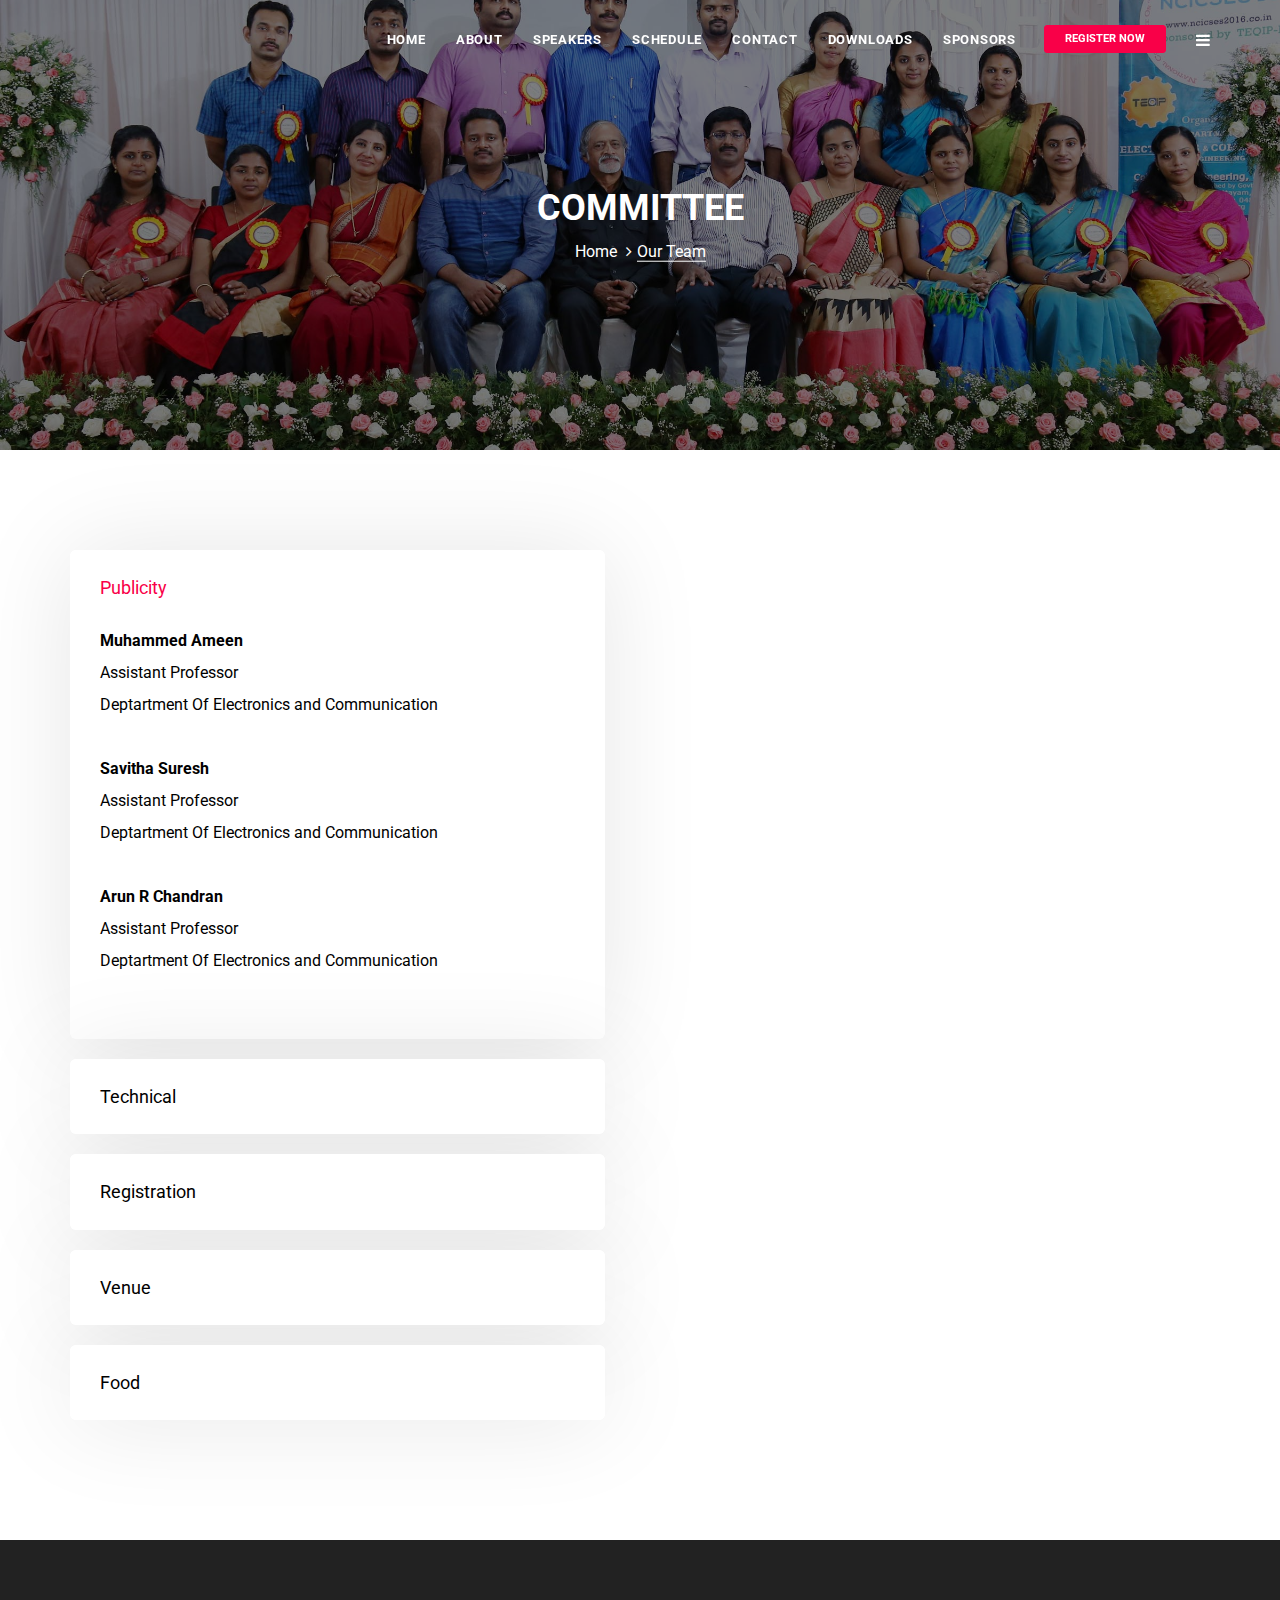
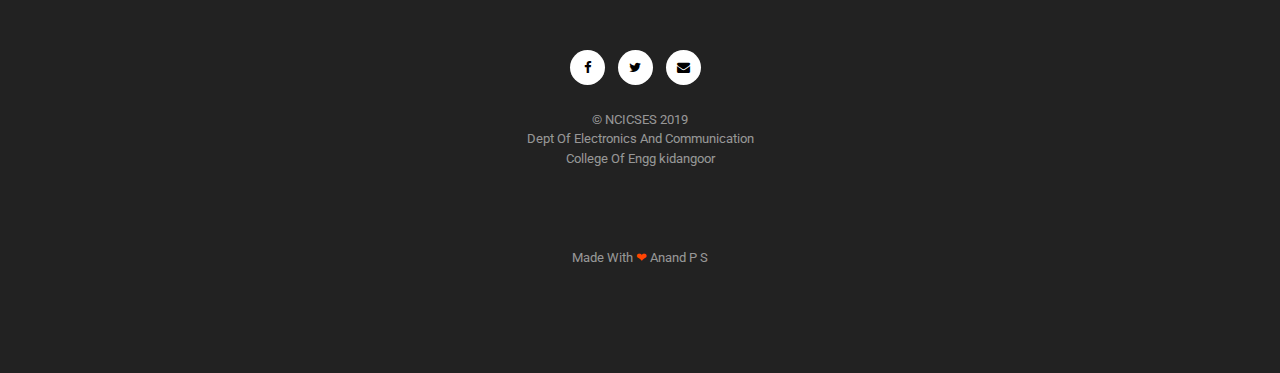
==== committe.html @ 63834ddd "broken image removed" ====
<!DOCTYPE html>
<html class="html">


<head>
    <meta charset="utf-8">
    <meta http-equiv="X-UA-Compatible" content="IE=edge">
    <meta name="viewport" content="width=device-width, initial-scale=1">
    <link rel="shortcut icon" type="image/png" href="assets/imgs/favicon.png" />

    <title>NCICSES'19 | The National Conference On Recent Innovations In Communication, Signal Processing And Embedded
        Systems</title>

    <link href="https://fonts.googleapis.com/css?family=Roboto:100,100i,300,300i,400,400i,500,500i,700,700i,900,900i"
        rel="stylesheet">
    <!-- inject:css -->
    <link rel="stylesheet" href="assets/vendor/bootstrap/css/bootstrap.min.css">
    <link rel="stylesheet" href="assets/vendor/bootsnav/css/bootsnav.css">
    <link rel="stylesheet" href="assets/vendor/font-awesome/css/font-awesome.min.css">
    <link rel="stylesheet" href="assets/vendor/custom-icon/css/style.css">
    <link rel="stylesheet" href="assets/vendor/owl.carousel2/owl.carousel.min.css">
    <link rel="stylesheet" href="assets/vendor/magnific-popup/magnific-popup.css">
    <link rel="stylesheet" href="assets/vendor/animate.css/animate.min.css">
    <link rel="stylesheet" href="assets/vendor/swiper/css/swiper.min.css">
    <link rel="stylesheet" href="assets/css/main.min.css">
    <!-- endinject -->


</head>

<body>

    <!--header start-->
    <header id="header" class="Sticky">
        <!-- Start Navigation -->
        <nav class="navbar navbar-default navbar-fixed white no-background bootsnav">

            <div class="container">
                <!-- Start Atribute Navigation -->
                <div class="attr-nav">
                    <ul>

                        <li class="buy-btn hidden-xs hidden-sm"><a href="https://www.yepdesk.com/ncicses-19"><span
                                    class="btn btn-sm btn-primary n-MarginTop5 text-uppercase">Register Now</span></a>
                        </li>
                        <li class="side-menu"><a href="#"><i class="fa fa-bars"></i></a></li>
                    </ul>
                </div>
                <!-- End Atribute Navigation -->

                <!-- Start Header Navigation -->
                <div class="navbar-header">


                </div>
                <!-- End Header Navigation -->

                <!-- Collect the nav links, forms, and other content for toggling -->
                <div class="collapse navbar-collapse" id="navbar-menu">
                    <ul class="nav navbar-nav navbar-right" data-in="" data-out="">
                        <li class="dropdown">
                            <a href="index.html">Home</a>

                        </li>
                        <li class="dropdown">
                            <a href="index.html#about">About</a>

                        </li>
                        <li class="dropdown">
                            <a href="index.html#speakers">Speakers</a>

                        </li>
                        <li class="dropdown">
                            <a href="index.html#schedule">Schedule</a>

                        </li>
                        <li class="dropdown">
                            <a href="index.html#contact">Contact</a>

                        </li>
                        <li class="dropdown">
                            <a href="downloads.html">Downloads</a>

                        </li>
                        <li class="dropdown">
                            <a href="sponsors.html">Sponsors</a>

                        </li>

                    </ul>
                </div>
            </div>

            <!-- Start Side Menu -->
            <div class="side">
                <a href="#" class="close-side"><i class="fa fa-times"></i></a>
                <div class="widget u-MarginTop50">
                    <!--<h4 class="title">Shortlinks</h4>-->
                    <ul class="link">
                        <li><a href="index.html">Home</a></li>
                        <li><a href="index.html#about">About</a></li>
                        <li><a href="index.html#noti">Notification</a></li>
                        <li><a href="index.html#schedule">Schedules</a></li>
                        <li><a href="index.html#speakers">Speakers</a></li>
                        <li><a href="index.html#contact">Venue</a></li>
                        <li><a href="index.html#contact">Contact</a></li>
                        <li><a href="downloads.html">Downloads</a></li>
                        <li><a href="sponsors.html">Sponsors</a></li>
                    </ul>
                </div>

                <div class="widget">
                    <!--<h5 class="title">Social Links</h5>-->
                    <div class="social-links sl-default border-link round-link colored-link">
                        <a href="http://www.facebook.com/ncicses" class="facebook">
                            <i class="fa fa-facebook/ncicses"></i>
                        </a>
                        <a href="http://www.twitter.com" class="twitter">
                            <i class="fa fa-twitter"></i>
                        </a>
                        <a href="mailto:ncicses@gmail.com?subject=Query%20regarding%20the%20Conference" class="g-plus">

                            <i class="fa fa-envelope"></i>
                        </a>

                        </a>
                    </div>
                </div>
            </div>
            <!-- End Side Menu -->
        </nav>
        <!-- End Navigation -->
        <div class="clearfix"></div>
    </header>
    <!--header end-->
    <!--page title start-->
    <section class="ImageBackground ImageBackground--overlay v-align-parent u-height450 " data-overlay="5">
        <div class="ImageBackground__holder">
            <img src="assets/imgs/portfolio/06.jpg" alt="" />
        </div>
        <div class="v-align-child">
            <div class="container ">
                <div class="row ">
                    <div class="col-md-12 text-white text-center">
                        <h1 class="text-uppercase u-Margin0 u-Weight700">Committee</h1>
                        <ol class="breadcrumb text-white u-MarginTop10 u-MarginBottom0">
                            <li><a href="index.html">Home</a></li>
                            <li class="active"><span>Our Team</span></li>
                        </ol>
                    </div>
                </div>
            </div>
        </div>
    </section>
    <!--page title end-->


    <!--about start-->
    <section class="u-PaddingTop100 u-PaddingBottom100 u-xs-PaddingTop30 u-xs-PaddingBottom30">
        <div class="container">
            <div class="row">
                <div class="col-md-6 col-md-offset-0 col-sm-8 col-sm-offset-2">
                    <div class="panel-group u-PaddingRight20 u-sm-PaddingRight0" id="accordion7">
                        <div class="panel panel-shadow">
                            <div class="panel-heading" id="heading7-1">
                                <div class="panel-title">
                                    <a role="button" data-toggle="collapse" data-parent="#accordion7"
                                        href="#collapse7-1" aria-expanded="true" aria-controls="collapse7-1">
                                        Publicity
                                    </a>
                                </div>
                            </div>
                            <div id="collapse7-1" class="panel-collapse collapse in" role="tabpanel"
                                aria-labelledby="heading7-1">
                                <div class="panel-body">
                                    <b>Muhammed Ameen</b> <br>
                                    Assistant Professor<br>
                                    Deptartment Of Electronics and Communication<br><br>
                                    <b>Savitha Suresh </b><br>
                                    Assistant Professor<br>
                                    Deptartment Of Electronics and Communication<br><br>
                                    <b>Arun R Chandran</b> <br>
                                    Assistant Professor<br>
                                    Deptartment Of Electronics and Communication<br><br>
                                </div>
                            </div>
                        </div>
                        <div class="panel panel-shadow">
                            <div class="panel-heading" id="heading7-2">
                                <div class="panel-title">
                                    <a class="collapsed" role="button" data-toggle="collapse" data-parent="#accordion7"
                                        href="#collapse7-2" aria-expanded="false" aria-controls="collapse7-2">
                                        Technical
                                    </a>
                                </div>
                            </div>
                            <div id="collapse7-2" class="panel-collapse collapse" role="tabpanel"
                                aria-labelledby="heading7-2">
                                <div class="panel-body">
                                    <b>Shilpa</b> <br>
                                    Assistant Professor<br>
                                    Deptartment Of Electronics and Communication<br><br>
                                    <b>Reshma </b><br>
                                    Assistant Professor<br>
                                    Deptartment Of Electronics and Communication<br><br>

                                </div>
                            </div>
                        </div>
                        <div class="panel panel-shadow">
                            <div class="panel-heading" id="heading7">
                                <div class="panel-title">
                                    <a class="collapsed" role="button" data-toggle="collapse" data-parent="#accordion7"
                                        href="#collapse7-3" aria-expanded="false" aria-controls="collapse7-3">
                                        Registration
                                    </a>
                                </div>
                            </div>
                            <div id="collapse7-3" class="panel-collapse collapse" role="tabpanel">
                                <div class="panel-body">
                                    <b>Dhanya Narayanan</b> <br>
                                    Assistant Professor<br>
                                    Deptartment Of Electronics and Communication<br><br>
                                    <b>Neena</b><br>
                                    Assistant Professor<br>
                                    Deptartment Of Electronics and Communication<br><br>

                                </div>
                            </div>
                        </div>
                        <div class="panel panel-shadow">
                            <div class="panel-heading" id="heading7-4">
                                <div class="panel-title">
                                    <a class="collapsed" role="button" data-toggle="collapse" data-parent="#accordion7"
                                        href="#collapse7-4" aria-expanded="false" aria-controls="collapse7-4">
                                        Venue
                                    </a>
                                </div>
                            </div>
                            <div id="collapse7-4" class="panel-collapse collapse" role="tabpanel">
                                <div class="panel-body">
                                    <b>Rinson</b> <br>
                                    Assistant Professor<br>
                                    Deptartment Of Electronics and Communication<br><br>
                                    <b>Suthees</b><br>
                                    Assistant Professor<br>
                                    Deptartment Of Electronics and Communication<br><br>
                                    <b>Ramisha</b><br>
                                    Assistant Professor<br>
                                    Deptartment Of Electronics and Communication<br><br>

                                </div>
                            </div>
                        </div>
                        <div class="panel panel-shadow">
                            <div class="panel-heading" id="heading7-5">
                                <div class="panel-title">
                                    <a class="collapsed" role="button" data-toggle="collapse" data-parent="#accordion7"
                                        href="#collapse7-5" aria-expanded="false" aria-controls="collapse7-5">
                                        Food
                                    </a>
                                </div>
                            </div>
                            <div id="collapse7-5" class="panel-collapse collapse" role="tabpanel">
                                <div class="panel-body">
                                    <b>Chinju M</b> <br>
                                    Assistant Professor<br>
                                    Deptartment Of Electronics and Communication<br><br>
                                    <b>Febin P A</b><br>
                                    Assistant Professor<br>
                                    Deptartment Of Electronics and Communication<br><br>

                                </div>
                            </div>
                        </div>
                    </div>
                </div>

            </div>
        </div>
    </section>
    <!--about end-->
    <footer class="bg-darker u-PaddingTop100 u-sm-PaddingTop30 u-PaddingBottom100 u-sm-PaddingBottom30 ">
        <div class="container text-center text-sm">

            <div class="social-links sl-default light-link solid-link circle-link colored-hover">
                <a href="http://www.facebook.com/ncicses" class="facebook">
                    <i class="fa fa-facebook"></i>
                </a>
                <a href="http://www.twitter.com/ncicses" class="twitter">
                    <i class="fa fa-twitter"></i>
                </a>
                <a href="mailto:ncicses@gmail.com?subject=Query%20regarding%20the%20Conference" class="g-plus">
                    <i class="fa fa-envelope"></i>
                </a>


            </div>
            <p class="u-MarginBottom5 u-MarginTop20"> © NCICSES 2019 <br> Dept Of Electronics And Communication <br>
                College
                Of Engg kidangoor</p>
            <br>
            <br>
            <br>
            <p class="u-MarginBottom5 u-MarginTop20">Made With <span style="color:orangered">❤</span><a
                    href="http://facebook.com/97anand"> Anand P S</a> </p>
        </div>
    </footer>
    <!--footer end-->


    <!-- inject:js -->
    <script src="assets/vendor/jquery/jquery-1.12.0.min.js"></script>
    <script src="assets/vendor/bootstrap/js/bootstrap.min.js"></script>
    <script src="assets/vendor/bootsnav/js/bootsnav.js"></script>
    <script src="assets/vendor/waypoints/jquery.waypoints.min.js"></script>
    <script src="assets/vendor/waypoints/sticky.min.js"></script>
    <script src="assets/vendor/headroom/headroom.min.js"></script>
    <script src="assets/vendor/jquery.countTo/jquery.countTo.min.js"></script>
    <script src="assets/vendor/owl.carousel2/owl.carousel.min.js"></script>
    <script src="assets/vendor/jquery.appear/jquery.appear.js"></script>
    <script src="assets/vendor/isotope/isotope.pkgd.min.js"></script>
    <script src="assets/vendor/imagesloaded/imagesloaded.js"></script>
    <script src="assets/vendor/magnific-popup/jquery.magnific-popup.min.js"></script>
    <script src="assets/vendor/jquery.countdown.min.js"></script>
    <script src="assets/vendor/swiper/js/swiper.min.js"></script>
    <script src="assets/js/main.js"></script>
    <!-- endinject -->

    <!--google map-->


</body>

<!-- Mirrored from tevent.lab.themebucket.net/ by HTTrack Website Copier/3.x [XR&CO'2014], Fri, 22 Feb 2019 03:12:56 GMT -->

</html>
---- assets/vendor/bootsnav/css/bootsnav.css ----
/* MEGAMENU STYLE
=================================*/
nav.bootsnav .dropdown.megamenu-fw {
    position: static;
}

nav.bootsnav .container {
    position: relative;
}

nav.bootsnav .megamenu-fw .dropdown-menu {
    left: auto;
}

nav.bootsnav .megamenu-content {
    padding: 15px;
    width: 100% !important;
}

nav.bootsnav .megamenu-content .title{
    margin-top: 0;
}

nav.bootsnav .dropdown.megamenu-fw .dropdown-menu {
    left: 0;
    right: 0;
}

/* Navbar
=================================*/
nav.navbar.bootsnav{
    margin-bottom: 0;
    -moz-border-radius: 0px;
    -webkit-border-radius: 0px;
    -o-border-radius: 0px;
    border-radius: 0px;
    background-color: #fff;
    border: none;
    border-bottom: solid 1px #e0e0e0;
    z-index: 100;
}

nav.navbar.bootsnav ul.nav > li > a{
    color: #6f6f6f;
    background-color: transparent !important;
}

nav.navbar.bootsnav ul.nav li.megamenu-fw > a:hover,
nav.navbar.bootsnav ul.nav li.megamenu-fw > a:focus,
nav.navbar.bootsnav ul.nav li.active > a:hover,
nav.navbar.bootsnav ul.nav li.active > a:focus,
nav.navbar.bootsnav ul.nav li.active > a{
    background-color: transparent;
}

nav.navbar.bootsnav .navbar-toggle{
    background-color: transparent !important;
    border: none;
    padding: 0;
    font-size: 18px;
    position: relative;
    top: 5px;
}

nav.navbar.bootsnav ul.nav .dropdown-menu .dropdown-menu{
    top: 0;
    left: 100%;
}

nav.navbar.bootsnav ul.nav ul.dropdown-menu > li > a{
    white-space:normal;
}


ul.menu-col{
    padding: 0;
    margin: 0;
    list-style: none;
}

ul.menu-col li a{
    color: #6f6f6f;
}

ul.menu-col li a:hover,
ul.menu-col li a:focus{
    text-decoration: none;
}

/* Navbar Full
=================================*/

#navbar-menu {
    -webkit-animation-duration: .3s;
    animation-duration: .3s;
}

nav.bootsnav.navbar-full{
    padding-bottom: 10px;
    padding-top: 10px;
}

nav.bootsnav.navbar-full .navbar-header{
    display: block;
    width: 100%;
}

nav.bootsnav.navbar-full .navbar-toggle{
    display: inline-block;
    margin-right: 0;
    position: relative;
    top: 0;
    font-size: 24px;
    -webkit-transition: all 1s ease-in-out;
	-moz-transition: all 1s ease-in-out;
	-o-transition: all 1s ease-in-out;
	-ms-transition: all 1s ease-in-out;
	transition: all 1s ease-in-out;
}

nav.bootsnav.navbar-full .navbar-collapse{
    position: fixed;
    width: 100%;
    height: 100% !important;
    top: 0;
    left: 0;
    padding: 0;
    display: none !important;
    z-index: 9;
}

nav.bootsnav.navbar-full .navbar-collapse.in{
    display: block !important;
}

nav.bootsnav.navbar-full .navbar-collapse .nav-full{
    overflow: auto;
}

nav.bootsnav.navbar-full .navbar-collapse .wrap-full-menu{
    display: table-cell;
    vertical-align: middle;
    background-color: #fff;
    overflow: auto;
}

nav.bootsnav.navbar-full .navbar-collapse .nav-full::-webkit-scrollbar {
    width: 0;
}

nav.bootsnav.navbar-full .navbar-collapse .nav-full::-moz-scrollbar {
    width: 0;
}

nav.bootsnav.navbar-full .navbar-collapse .nav-full::-ms-scrollbar {
    width: 0;
}

nav.bootsnav.navbar-full .navbar-collapse .nav-full::-o-scrollbar {
    width: 0;
}


nav.bootsnav.navbar-full .navbar-collapse ul.nav{
    display: block;
    width: 100%;
    overflow: auto;
}

nav.bootsnav.navbar-full .navbar-collapse ul.nav a:hover,
nav.bootsnav.navbar-full .navbar-collapse ul.nav a:focus,
nav.bootsnav.navbar-full .navbar-collapse ul.nav a{
    background-color: transparent;
}

nav.bootsnav.navbar-full .navbar-collapse ul.nav > li{
    float: none;
    display: block;
    text-align: center;
}

nav.bootsnav.navbar-full .navbar-collapse ul.nav > li > a{
    display: table;
    margin: auto;
    text-transform: uppercase;
    font-weight: bold;
    letter-spacing: normal;
    font-size: 14px;
    padding: 15px 15px;
}

nav.bootsnav.navbar-full .navbar-collapse ul.nav > li > a:hover{
    letter-spacing: 7px;
}

nav.bootsnav.navbar-full .navbar-collapse ul.nav > li.close-full-menu > a:hover{
    letter-spacing: normal;
}

li.close-full-menu > a{
    padding-top: 0px !important;
    padding-bottom: 0px !important;
}

li.close-full-menu > a i{
    font-size: 32px;
}

li.close-full-menu{
    padding-top: 30px !important;
    padding-bottom: 30px !important;
}



/* Atribute Navigation
=================================*/
.attr-nav{
    float: right;
    display: inline-block;
    margin-left: 13px;
    margin-right: -15px;
}

.attr-nav > ul{
    padding: 0;
    margin: 0 0 -7px 0;
    list-style: none;
    display: inline-block;
}

.attr-nav > ul > li{
    float: left;
    display: block;
}

.attr-nav > ul > li > a{
    color: #6f6f6f;
    display: block;
    padding: 28px 15px;
    position: relative;
}

.attr-nav > ul > li > a span.badge{
    position: absolute;
    top: 50%;
    margin-top: -15px;
    right: 5px;
    font-size: 10px;
    padding: 0;
    width: 15px;
    height: 15px;
    padding-top: 2px;
}

.attr-nav > ul > li.dropdown ul.dropdown-menu{
    -moz-border-radius: 0px;
    -webkit-border-radius: 0px;
    -o-border-radius: 0px;
    border-radius: 0px;
    -moz-box-shadow: 0px 0px 0px;
    -webkit-box-shadow: 0px 0px 0px;
    -o-box-shadow: 0px 0px 0px;
    box-shadow: 0px 0px 0px;
    border: solid 1px #e0e0e0;
}

ul.cart-list{
    padding: 0 !important;
    width: 250px !important;
}

ul.cart-list > li{
    position: relative;
    border-bottom: solid 1px #efefef;
    padding: 15px 15px 23px 15px !important;
}

ul.cart-list > li > a.photo{
    padding: 0 !important;
    margin-right: 15px;
    float: left;
    display: block;
    width: 50px;
    height: 50px;
    left: 15px;
    top: 15px;
}

ul.cart-list > li img{
    width: 50px;
    height: 50px;
    border: solid 1px #efefef;
}

ul.cart-list > li > h6{
    margin: 0;
}

ul.cart-list > li > h6 > a.photo{
    padding: 0 !important;
    display: block;
}

ul.cart-list > li > p{
    margin-bottom: 0;
}

ul.cart-list > li.total{
    background-color: #f5f5f5;
    padding-bottom: 15px !important;
}

ul.cart-list > li.total > .btn{
    display: inline-block;
    border: none !important;
    height: auto !important;
}

ul.cart-list > li .price{
    font-weight: bold;
}

ul.cart-list > li.total > span{
    padding-top: 8px;
}

/* Top Search
=================================*/
.top-search{
    background-color: #222;
    padding: 10px 0;
    display: none;
}

.top-search input.form-control{
    background-color: transparent;
    border: none;
    -moz-box-shadow: 0px 0px 0px;
    -webkit-box-shadow: 0px 0px 0px;
    -o-box-shadow: 0px 0px 0px;
    box-shadow: 0px 0px 0px;
    color: #fff;
    height: 40px;
    padding: 0 15px;
}

.top-search .input-group-addon{
    background-color: transparent;
    border: none;
    color: #fff;
    padding-left: 0;
    padding-right: 0;
}

.top-search .input-group-addon.close-search{
    cursor: pointer;
}

/* Side Menu
=================================*/
body{
    -webkit-transition: all 0.3s ease-in-out;
	-moz-transition: all 0.3s ease-in-out;
	-o-transition: all 0.3s ease-in-out;
	-ms-transition: all 0.3s ease-in-out;
	transition: all 0.3s ease-in-out;
}

body.on-side{
    margin-left: -280px;
}

.side{
    position: fixed;
    overflow-y: auto;
    top: 0;
    right: -280px;
    width: 280px;
    padding: 25px 30px;
    height: 100%;
    display: block;
    background-color: #222;
    -webkit-transition: all 0.3s ease-in-out;
	-moz-transition: all 0.3s ease-in-out;
	-o-transition: all 0.3s ease-in-out;
	-ms-transition: all 0.3s ease-in-out;
	transition: all 0.3s ease-in-out;
    z-index: 9;
}

.side.on{
    right: 0;
}

.side .close-side{
    float: right;
    color: #fff;
    position: relative;
    z-index: 2;
    font-size: 16px;
}

.side .widget{
    position: relative;
    z-index: 1;
    margin-bottom: 25px;
}

.side .widget .title{
    color: #fff;
    margin-bottom: 15px;
    font-weight: bold;
}

.side .widget ul.link{
    padding: 0;
    margin: 0;
    list-style: none;
}

.side .widget p {
    color: #9f9f9f;
}

.side .widget ul.link li a{
    color: #9f9f9f;
    letter-spacing: 1px;
    padding: 5px 0;
    display: block;
    font-weight: bold;
    font-size: 24px;
}

.side .widget ul.link li a:focus,
.side .widget ul.link li a:hover{
    color: #fff;
    text-decoration: none;
}

/* Share
=================================*/
nav.navbar.bootsnav .share{
    padding: 0 30px;
    margin-bottom: 30px;
}

nav.navbar.bootsnav .share ul{
    display: inline-block;
    padding: 0;
    margin: 0 0 -7px 0;
    list-style: none;
}

nav.navbar.bootsnav .share ul > li{
    float: left;
    display: block;
    margin-right: 5px;
}

nav.navbar.bootsnav .share ul > li > a{
    display: table-cell;
    vertical-align: middle;
    text-align: center;
    width: 35px;
    height: 35px;
    -moz-border-radius: 50%;
    -webkit-border-radius: 50%;
    -o-border-radius: 50%;
    border-radius: 50%;
    background-color: #cfcfcf;
    color: #fff;
}

/* Transparent
=================================*/
nav.navbar.bootsnav.navbar-fixed{
    position: fixed;
    display: block;
    width: 100%;
}

nav.navbar.bootsnav.no-background{
    /*-webkit-transition: all 1s ease-in-out;*/
	/*-moz-transition: all 1s ease-in-out;*/
	/*-o-transition: all 1s ease-in-out;*/
	/*-ms-transition: all 1s ease-in-out;*/
	/*transition: all 1s ease-in-out;*/
}

/* Navbar Sticky
=================================*/
.wrap-sticky{
    position: relative;
    -webkit-transition: all 0.3s ease-in-out;
	-moz-transition: all 0.3s ease-in-out;
	-o-transition: all 0.3s ease-in-out;
	-ms-transition: all 0.3s ease-in-out;
	transition: all 0.3s ease-in-out;
}

.wrap-sticky nav.navbar.bootsnav{
    position: absolute;
    width: 100%;
    left: 0;
    top: 0;
}

.wrap-sticky nav.navbar.bootsnav.sticked{
    position: fixed;
    -webkit-transition: all 0.2s ease-in-out;
	-moz-transition: all 0.2s ease-in-out;
	-o-transition: all 0.2s ease-in-out;
	-ms-transition: all 0.2s ease-in-out;
	transition: all 0.2s ease-in-out;
}

body.on-side .wrap-sticky nav.navbar.bootsnav.sticked{
    left: -280px;
}

/* Navbar Responsive
=================================*/
@media (min-width: 1024px) and (max-width:1400px) {
    body.wrap-nav-sidebar .wrapper .container{
        width: 100%;
        padding-left: 30px;
        padding-right: 30px;
    }
}

@media (min-width: 1024px) {
    /* General Navbar
    =================================*/
    nav.navbar.bootsnav ul.nav .dropdown-menu .dropdown-menu{
        margin-top: -2px;
    }



    nav.navbar.bootsnav ul.nav.navbar-right .dropdown-left .dropdown-menu .dropdown-menu{
        left: -200px;
    }


    nav.navbar.bootsnav ul.nav.navbar-right .dropdown-menu{
        right: auto;
    }

    nav.navbar.bootsnav ul.nav.navbar-right .dropdown-left .dropdown-menu {
        right: 0;
        left: auto;
    }


    nav.navbar.bootsnav ul.nav > li > a{
        padding: 30px 15px;
        /*new added*/
        font-size: 13px;
        text-transform: uppercase;
        letter-spacing: 0.06em;
        font-weight: bold;
    }

    nav.navbar.bootsnav ul.nav > li.dropdown > a.dropdown-toggle:after{
        font-family: 'FontAwesome';
        content: "\f107";
        margin-left: 5px;
        margin-top: 2px;
    }

    nav.navbar.bootsnav li.dropdown ul.dropdown-menu{
        -moz-box-shadow: 0px 0px 0px;
        -webkit-box-shadow: 0px 0px 0px;
        -o-box-shadow: 0px 0px 0px;
        box-shadow: 0px 0px 0px;
        -moz-border-radius: 0px;
        -webkit-border-radius: 0px;
        -o-border-radius: 0px;
        border-radius: 0px;
        padding: 0;
        width: 200px;
        background: #fff;
        border: solid 1px #e0e0e0;
        /*border-top: solid 5px;*/
    }

    nav.navbar.bootsnav li.dropdown ul.dropdown-menu > li a:hover,
    nav.navbar.bootsnav li.dropdown ul.dropdown-menu > li a:hover{
        background-color: transparent;
    }

    nav.navbar.bootsnav li.dropdown ul.dropdown-menu > li > a{
        padding: 10px 15px;
        border-bottom: solid 1px #eee;
        color: #6f6f6f;
        font-weight: bold;
        font-size: 14px;
    }

    nav.navbar.bootsnav li.dropdown ul.dropdown-menu > li:last-child > a{
        border-bottom: none;
    }

    nav.navbar.bootsnav ul.navbar-right li.dropdown ul.dropdown-menu li a{
        text-align: left;
    }

    nav.navbar.bootsnav ul.navbar-right li.dropdown.dropdown-left ul.dropdown-menu li a{
        text-align: right;
    }

    nav.navbar.bootsnav li.dropdown ul.dropdown-menu li.dropdown > a.dropdown-toggle:before{
        font-family: 'FontAwesome';
        float: right;
        content: "\f105";
        margin-top: 0;
    }

    nav.navbar.bootsnav ul.navbar-right li.dropdown ul.dropdown-menu li.dropdown > a.dropdown-toggle:before{
        font-family: 'FontAwesome';
        float: right;
        content: "\f105";
        margin-top: 0;
    }

    nav.navbar.bootsnav ul.navbar-right li.dropdown.dropdown-left ul.dropdown-menu li.dropdown > a.dropdown-toggle:before{
        font-family: 'FontAwesome';
        float: left;
        content: "\f104";
        margin-top: 0;
    }

    nav.navbar.bootsnav li.dropdown ul.dropdown-menu ul.dropdown-menu{
        top: 1px;
    }

    nav.navbar.bootsnav ul.dropdown-menu.megamenu-content{
        padding: 0 15px !important;
    }

    nav.navbar.bootsnav ul.dropdown-menu.megamenu-content > li{
       padding: 25px 0 20px;
    }

    nav.navbar.bootsnav ul.dropdown-menu.megamenu-content.tabbed{
        padding: 0;
    }

    nav.navbar.bootsnav ul.dropdown-menu.megamenu-content.tabbed > li{
        padding: 0;
    }

    nav.navbar.bootsnav ul.dropdown-menu.megamenu-content .col-menu{
        padding: 0 30px;
        margin: 0 -0.5px;
        border-left: solid 1px #f0f0f0;
        border-right: solid 1px #f0f0f0;
    }

    nav.navbar.bootsnav ul.dropdown-menu.megamenu-content .col-menu:first-child{
        border-left: none;
    }

    nav.navbar.bootsnav ul.dropdown-menu.megamenu-content .col-menu:last-child{
        border-right: none;
    }

    nav.navbar.bootsnav ul.dropdown-menu.megamenu-content .content{
        display: none;
    }

    nav.navbar.bootsnav ul.dropdown-menu.megamenu-content .content ul.menu-col li a{
        text-align: left;
        padding: 10px 0;
        display: block;
        width: 100%;
        margin-bottom: 0;
        border-bottom: none;
        color: #6f6f6f;
    }

    nav.navbar.bootsnav.on ul.dropdown-menu.megamenu-content .content{
        display: block !important;
        height: auto !important;
    }

    /* Navbar Transparent
    =================================*/
    nav.navbar.bootsnav.no-background{
        background-color: transparent;
        border: none;
    }

    nav.navbar.bootsnav.navbar-transparent .attr-nav{
        padding-left: 15px;
        margin-left: 30px;
    }

    nav.navbar.bootsnav.navbar-transparent.white{
        background-color: rgba(255,255,255,0.3);
        border-bottom: solid 1px #bbb;
    }

    nav.navbar.navbar-inverse.bootsnav.navbar-transparent.dark,
    nav.navbar.bootsnav.navbar-transparent.dark{
        background-color: rgba(0,0,0,0.3);
        border-bottom: solid 1px #555;
    }

    nav.navbar.bootsnav.navbar-transparent.white .attr-nav{
        border-left: solid 1px #bbb;
    }

    nav.navbar.navbar-inverse.bootsnav.navbar-transparent.dark .attr-nav,
    nav.navbar.bootsnav.navbar-transparent.dark .attr-nav{
        border-left: solid 1px #555;
    }

    nav.navbar.bootsnav.no-background.white .attr-nav > ul > li > a,
    nav.navbar.bootsnav.navbar-transparent.white .attr-nav > ul > li > a,
    nav.navbar.bootsnav.navbar-transparent.white ul.nav > li > a,
    nav.navbar.bootsnav.no-background.white ul.nav > li > a{
        color: #fff;
    }

    nav.navbar.bootsnav.navbar-transparent.dark .attr-nav > ul > li > a,
    nav.navbar.bootsnav.navbar-transparent.dark ul.nav > li > a{
        color: #eee;
    }

    nav.navbar.bootsnav.navbar-fixed.navbar-transparent .logo-scrolled,
    nav.navbar.bootsnav.navbar-fixed.no-background .logo-scrolled{
        display: none;
    }

    nav.navbar.bootsnav.navbar-fixed.navbar-transparent .logo-display,
    nav.navbar.bootsnav.navbar-fixed.no-background .logo-display{
        display: block;
    }

    nav.navbar.bootsnav.navbar-fixed .logo-display{
        display: none;
    }

    nav.navbar.bootsnav.navbar-fixed .logo-scrolled{
        display: block;
    }

    /* Atribute Navigation
    =================================*/
    .attr-nav > ul > li.dropdown ul.dropdown-menu{
        margin-top: 0;
        margin-left: 55px;
        width: 250px;
        left: -250px;
    }

    /* Menu Center
    =================================*/
    nav.navbar.bootsnav.menu-center .container{
        position: relative;
    }

    nav.navbar.bootsnav.menu-center ul.nav.navbar-center{
        float:none;
        margin: 0 auto;
        display: table;
        table-layout: fixed;
    }

    nav.navbar.bootsnav.menu-center .navbar-header,
    nav.navbar.bootsnav.menu-center .attr-nav{
        position: absolute;
    }

    nav.navbar.bootsnav.menu-center .attr-nav{
        right: 15px;
    }

    /* Navbar Brand top
    =================================*/
    nav.bootsnav.navbar-brand-top .navbar-header{
        display: block;
        width: 100%;
        text-align: center;
    }

    nav.bootsnav.navbar-brand-top ul.nav > li.dropdown > ul.dropdown-menu{
        margin-top: 0px;
    }

    nav.bootsnav.navbar-brand-top ul.nav > li.dropdown.megamenu-fw > ul.dropdown-menu{
        margin-top: 0;
    }

    nav.bootsnav.navbar-brand-top .navbar-header .navbar-brand{
        display: inline-block;
        float: none;
        margin: 0;
    }

    nav.bootsnav.navbar-brand-top .navbar-collapse{
        text-align: center;
    }

    nav.bootsnav.navbar-brand-top ul.nav{
        display: inline-block;
        float: none;
        margin: 0 0 -5px 0;
    }

    /* Navbar Center
    =================================*/
    nav.bootsnav.brand-center .navbar-header{
        display: block;
        width: 100%;
        position: absolute;
        text-align: center;
        top: 0;
        left: 0;
    }

    nav.bootsnav.brand-center .navbar-brand{
        display: inline-block;
        float: none;
    }

    nav.bootsnav.brand-center .navbar-collapse{
        text-align: center;
        display: inline-block;
        padding-left: 0;
        padding-right: 0;
    }

    nav.bootsnav.brand-center ul.nav > li.dropdown > ul.dropdown-menu{
        margin-top: 0px;
    }

    nav.bootsnav.brand-center ul.nav > li.dropdown.megamenu-fw > ul.dropdown-menu{
        margin-top: 0;
    }

    nav.bootsnav.brand-center .navbar-collapse .col-half{
        width: 50%;
        float: left;
        display: block;
    }

    nav.bootsnav.brand-center .navbar-collapse .col-half.left{
        text-align: right;
        padding-right: 100px;
    }

    nav.bootsnav.brand-center .navbar-collapse .col-half.right{
        text-align: left;
        padding-left: 100px;
    }

    nav.bootsnav.brand-center ul.nav{
        float: none !important;
        margin-bottom: -5px !important;
        display: inline-block !important;
    }

    nav.bootsnav.brand-center ul.nav.navbar-right{
        margin: 0;
    }

    nav.bootsnav.brand-center.center-side .navbar-collapse .col-half.left{
        text-align: left;
        padding-right: 100px;
    }

    nav.bootsnav.brand-center.center-side .navbar-collapse .col-half.right{
        text-align: right;
        padding-left: 100px;
    }

    /* Navbar Sidebar
    =================================*/
    body.wrap-nav-sidebar .wrapper{
        padding-left: 260px;
        overflow-x: hidden;
    }

    nav.bootsnav.navbar-sidebar{
        position: fixed;
        width: 260px;
        overflow: hidden;
        left: 0;
        padding: 0  0 0 0 !important;
        background: #fff;
        -moz-box-shadow: 1px 0px 1px 0px #eee;
        -webkit-box-shadow: 1px 0px 1px 0px #eee;
        -o-box-shadow: 1px 0px 1px 0px #eee;
        box-shadow: 1px 0px 1px 0px #eee;
    }

    nav.bootsnav.navbar-sidebar .scroller{
        width: 280px;
        overflow-y:auto;
        overflow-x: hidden;
    }

    nav.bootsnav.navbar-sidebar .container-fluid,
    nav.bootsnav.navbar-sidebar .container{
        padding: 0 !important;
    }

    nav.bootsnav.navbar-sidebar .navbar-header{
        float: none;
        display: block;
        width: 260px;
        padding: 10px 15px;
        margin: 10px 0 0 0 !important;
    }

    nav.bootsnav.navbar-sidebar .navbar-collapse{
        padding: 0 !important;
        width: 260px;
    }

    nav.bootsnav.navbar-sidebar ul.nav{
        float: none;
        display: block;
        width: 100%;
        padding: 0 15px !important;
        margin: 0 0 30px 0;
    }

    nav.bootsnav.navbar-sidebar ul.nav li{
        float: none !important;
    }

    nav.bootsnav.navbar-sidebar ul.nav > li > a{
        padding: 10px 15px;
        font-weight: bold;
    }

    nav.bootsnav.navbar-sidebar ul.nav > li.dropdown > a:after{
        float: right;
    }

    nav.bootsnav.navbar-sidebar ul.nav li.dropdown ul.dropdown-menu{
        left: 100%;
        top: 0;
        position: relative !important;
        left: 0 !important;
        width: 100% !important;
        height: auto !important;
        background-color: transparent;
        border: none !important;
        padding: 0;
        -moz-box-shadow: 0px 0px 0px;
        -webkit-box-shadow: 0px 0px 0px;
        -o-box-shadow: 0px 0px 0px;
        box-shadow: 0px 0px 0px;
    }

    nav.bootsnav.navbar-sidebar ul.nav .megamenu-content .col-menu{
        border: none !important;
    }

    nav.bootsnav.navbar-sidebar ul.nav > li.dropdown > ul.dropdown-menu{
        margin-bottom: 15px;
    }

    nav.bootsnav.navbar-sidebar ul.nav li.dropdown ul.dropdown-menu{
        padding-left: 0;
        float: none;
        margin-bottom: 0;
    }

    nav.bootsnav.navbar-sidebar ul.nav li.dropdown ul.dropdown-menu li a{
        padding:  5px 15px;
        color: #6f6f6f;
        border: none;
    }

    nav.bootsnav.navbar-sidebar ul.nav li.dropdown ul.dropdown-menu ul.dropdown-menu{
        padding-left: 15px;
        margin-top: 0;
    }

    nav.bootsnav.navbar-sidebar ul.nav li.dropdown ul.dropdown-menu li.dropdown > a:before{
        font-family: 'FontAwesome';
        content: "\f105";
        float: right;
    }

    nav.bootsnav.navbar-sidebar ul.nav li.dropdown.on ul.dropdown-menu li.dropdown.on > a:before{
        content: "\f107";
    }

    nav.bootsnav.navbar-sidebar ul.dropdown-menu.megamenu-content > li{
        padding: 0 !important;
    }

    nav.bootsnav.navbar-sidebar .dropdown .megamenu-content .col-menu{
        display: block;
        float: none !important;
        padding: 0;
        margin: 0;
        width: 100%;
    }

    nav.bootsnav.navbar-sidebar .dropdown .megamenu-content .col-menu .title{
        padding: 7px 0;
        text-transform: none;
        font-weight: 400;
        letter-spacing: 0px;
        margin-bottom: 0;
        cursor: pointer;
        color: #6f6f6f;
    }

    nav.bootsnav.navbar-sidebar .dropdown .megamenu-content .col-menu .title:before{
        font-family: 'FontAwesome';
        content: "\f105";
        float: right;
    }

    nav.bootsnav.navbar-sidebar .dropdown .megamenu-content .col-menu.on .title:before{
        content: "\f107";
    }

    nav.bootsnav.navbar-sidebar .dropdown .megamenu-content .col-menu{
        border: none;
    }

    nav.bootsnav.navbar-sidebar .dropdown .megamenu-content .col-menu .content{
        padding: 0 0 0 15px;
    }

    nav.bootsnav.navbar-sidebar .dropdown .megamenu-content .col-menu ul.menu-col li a{
        padding: 3px 0 !important;
    }
}

@media (max-width: 992px) {
    /* Navbar Responsive
    =================================*/
    nav.navbar.bootsnav .navbar-brand    {
        display: inline-block;
        float: none !important;
        margin: 0 !important;
    }

    nav.navbar.bootsnav .navbar-header {
        float: none;
        display: block;
        text-align: center;
        padding-left: 30px;
        padding-right: 30px;
    }

    nav.navbar.bootsnav .navbar-toggle {
        display: inline-block;
        float: left;
        margin-right: -200px;
        margin-top: 10px;
    }

    nav.navbar.bootsnav .navbar-collapse {
        border: none;
        margin-bottom: 0;
    }

    nav.navbar.bootsnav.no-full .navbar-collapse{
        max-height: 350px;
        overflow-y: auto !important;
    }

    nav.navbar.bootsnav .navbar-collapse.collapse {
        display: none !important;
    }

    nav.navbar.bootsnav .navbar-collapse.collapse.in {
        display: block !important;
    }

    nav.navbar.bootsnav .navbar-nav {
        float: none !important;
        padding-left: 30px;
        padding-right: 30px;
        margin: 0px -15px;
    }

    nav.navbar.bootsnav .navbar-nav > li {
        float: none;
    }

    nav.navbar.bootsnav li.dropdown a.dropdown-toggle:before{
        font-family: 'FontAwesome';
        content: "\f105";
        float: right;
        font-size: 16px;
        margin-left: 10px;
    }

    nav.navbar.bootsnav li.dropdown.on > a.dropdown-toggle:before{
        content: "\f107";
    }

    nav.navbar.bootsnav .navbar-nav > li > a{
        display: block;
        width: 100%;
        border-bottom: solid 1px #e0e0e0;
        padding: 10px 0;
        border-top: solid 1px #e0e0e0;
        margin-bottom: -1px;
    }

    nav.navbar.bootsnav .navbar-nav > li:first-child > a{
        border-top: none;
    }

    nav.navbar.bootsnav ul.navbar-nav.navbar-left > li:last-child > ul.dropdown-menu{
        border-bottom: solid 1px #e0e0e0;
    }

    nav.navbar.bootsnav ul.nav li.dropdown li a.dropdown-toggle{
        float: none !important;
        position: relative;
        display: block;
        width: 100%;
    }

    nav.navbar.bootsnav ul.nav li.dropdown ul.dropdown-menu{
        width: 100%;
        position: relative !important;
        background-color: transparent;
        float: none;
        border: none;
        padding: 0 0 0 15px !important;
        margin: 0 0 -1px 0 !important;
        -moz-box-shadow: 0px 0px 0px;
        -webkit-box-shadow: 0px 0px 0px;
        -o-box-shadow: 0px 0px 0px;
        box-shadow: 0px 0px 0px;
        -moz-border-radius: 0px 0px 0px;
        -webkit-border-radius: 0px 0px 0px;
        -o-border-radius: 0px 0px 0px;
        border-radius: 0px 0px 0px;
    }

    nav.navbar.bootsnav ul.nav li.dropdown ul.dropdown-menu  > li > a{
        display: block;
        width: 100%;
        border-bottom: solid 1px #e0e0e0;
        padding: 10px 0;
        color: #6f6f6f;
    }

    nav.navbar.bootsnav ul.nav ul.dropdown-menu li a:hover,
    nav.navbar.bootsnav ul.nav ul.dropdown-menu li a:focus{
        background-color: transparent;
    }

    nav.navbar.bootsnav ul.nav ul.dropdown-menu ul.dropdown-menu{
        float: none !important;
        left: 0;
        padding: 0 0 0 15px;
        position: relative;
        background: transparent;
        width: 100%;
    }

    nav.navbar.bootsnav ul.nav ul.dropdown-menu li.dropdown.on > ul.dropdown-menu{
        display: inline-block;
        margin-top: -10px;
    }

    nav.navbar.bootsnav li.dropdown ul.dropdown-menu li.dropdown > a.dropdown-toggle:after{
        display: none;
    }

    nav.navbar.bootsnav .dropdown .megamenu-content .col-menu .title{
        padding: 10px 15px 10px 0;
        line-height: 24px;
        text-transform: none;
        font-weight: 400;
        letter-spacing: 0px;
        margin-bottom: 0;
        cursor: pointer;
        border-bottom: solid 1px #e0e0e0;
        color: #6f6f6f;
    }

    nav.navbar.bootsnav .dropdown .megamenu-content .col-menu ul > li > a{
        display: block;
        width: 100%;
        border-bottom: solid 1px #e0e0e0;
        padding: 8px 0;
    }

   nav.navbar.bootsnav .dropdown .megamenu-content .col-menu .title:before{
        font-family: 'FontAwesome';
        content: "\f105";
        float: right;
        font-size: 16px;
        margin-left: 10px;
       position: relative;
       right: -15px;
    }

    nav.navbar.bootsnav .dropdown .megamenu-content .col-menu:last-child .title{
        border-bottom: none;
    }

    nav.navbar.bootsnav .dropdown .megamenu-content .col-menu.on:last-child .title{
        border-bottom: solid 1px #e0e0e0;
    }

    nav.navbar.bootsnav .dropdown .megamenu-content .col-menu:last-child ul.menu-col li:last-child a{
        border-bottom: none;
    }

    nav.navbar.bootsnav .dropdown .megamenu-content .col-menu.on .title:before{
        content: "\f107";
    }

    nav.navbar.bootsnav .dropdown .megamenu-content .col-menu .content{
        padding: 0 0 0 15px;
    }

    nav.bootsnav.brand-center .navbar-collapse{
        display: block;
    }

    nav.bootsnav.brand-center ul.nav{
        margin-bottom: 0px !important;
    }

    nav.bootsnav.brand-center .navbar-collapse .col-half{
        width: 100%;
        float: none;
        display: block;
    }

    nav.bootsnav.brand-center .navbar-collapse .col-half.left{
        margin-bottom: 0;
    }

    nav.bootsnav .megamenu-content{
        padding: 0;
    }

    nav.bootsnav .megamenu-content .col-menu{
        padding-bottom: 0;
    }

    nav.bootsnav .megamenu-content .title{
        cursor: pointer;
        display: block;
        padding: 10px 15px;
        margin-bottom: 0;
        font-weight: normal;
    }

    nav.bootsnav .megamenu-content .content{
        display: none;
    }

    .attr-nav{
        position: absolute;
        right: 60px;
    }

    .attr-nav > ul{
        padding: 0;
        margin: 0 -15px -7px 0;
    }

    .attr-nav > ul > li > a{
        padding: 16px 15px 15px;
    }

    .attr-nav > ul > li.dropdown > a.dropdown-toggle:before{
        display: none;
    }

    .attr-nav > ul > li.dropdown ul.dropdown-menu{
        margin-top: 2px;
        margin-left: 55px;
        width: 250px;
        left: -250px;
        border-top: solid 1px;
    }

    .top-search .container{
        padding: 0 45px;
    }

    /* Navbar full Responsive
    =================================*/
    nav.bootsnav.navbar-full ul.nav{
        margin-left: 0;
    }

    nav.bootsnav.navbar-full ul.nav > li > a{
        border: none;
    }

    nav.bootsnav.navbar-full .navbar-brand    {
        float: left !important;
        padding-left: 0;
    }

    nav.bootsnav.navbar-full .navbar-toggle {
        display: inline-block;
        float: right;
        margin-right: 0;
        margin-top: 10px;
    }

    nav.bootsnav.navbar-full .navbar-header {
        padding-left: 15px;
        padding-right: 15px;
    }

    /* Navbar Sidebar
    =================================*/
    nav.navbar.bootsnav.navbar-sidebar .share{
        padding: 30px 15px;
        margin-bottom: 0;
    }

    /* Tabs
    =================================*/
    nav.navbar.bootsnav .megamenu-content.tabbed{
        padding-left: 0 !mportant;
    }

    nav.navbar.bootsnav .tabbed > li{
        padding: 25px 0;
        margin-left: -15px !important;
    }

    /* Mobile Navigation
    =================================*/
    body > .wrapper{
        -webkit-transition: all 0.3s ease-in-out;
        -moz-transition: all 0.3s ease-in-out;
        -o-transition: all 0.3s ease-in-out;
        -ms-transition: all 0.3s ease-in-out;
        transition: all 0.3s ease-in-out;
    }

    body.side-right > .wrapper{
        margin-left: 280px;
        margin-right: -280px !important;
    }

    nav.navbar.bootsnav.navbar-mobile .navbar-collapse{
        position: fixed;
        overflow-y: auto !important;
        overflow-x: hidden !important;
        display: block;
        background: #fff;
        z-index: 99;
        width: 280px;
        height: 100% !important;
        left: -280px;
        top: 0;
        padding: 0;
        -webkit-transition: all 0.3s ease-in-out;
        -moz-transition: all 0.3s ease-in-out;
        -o-transition: all 0.3s ease-in-out;
        -ms-transition: all 0.3s ease-in-out;
        transition: all 0.3s ease-in-out;
    }

    nav.navbar.bootsnav.navbar-mobile .navbar-collapse.in{
        left: 0;
    }

    nav.navbar.bootsnav.navbar-mobile ul.nav{
        width: 293px;
        padding-right: 0;
        padding-left: 15px;
    }

    nav.navbar.bootsnav.navbar-mobile ul.nav > li > a{
        padding: 15px 15px;
    }

    nav.navbar.bootsnav.navbar-mobile ul.nav ul.dropdown-menu > li > a{
        padding-right: 15px !important;
        padding-top: 15px !important;
        padding-bottom: 15px !important;
    }

    nav.navbar.bootsnav.navbar-mobile ul.nav ul.dropdown-menu .col-menu .title{
        padding-right: 30px !important;
        padding-top: 13px !important;
        padding-bottom: 13px !important;
    }

    nav.navbar.bootsnav.navbar-mobile ul.nav ul.dropdown-menu .col-menu ul.menu-col li a{
        padding-top: 13px !important;
        padding-bottom: 13px !important;
    }

    nav.navbar.bootsnav.navbar-mobile .navbar-collapse [class*=' col-'] {
        width: 100%;
    }

    nav.navbar.bootsnav.navbar-fixed .logo-scrolled{
        display: block !important;
    }

    nav.navbar.bootsnav.navbar-fixed .logo-display{
        display: none !important;
    }

    nav.navbar.bootsnav.navbar-mobile .tab-menu,
    nav.navbar.bootsnav.navbar-mobile .tab-content{
        width: 100%;
        display: block;
    }
}

@media (max-width: 767px) {
    nav.navbar.bootsnav .navbar-header {
        padding-left: 15px;
        padding-right: 15px;
    }

    nav.navbar.bootsnav .navbar-nav {
        padding-left: 15px;
        padding-right: 15px;
    }

    .attr-nav{
        right: 30px;
    }

    .attr-nav > ul{
        margin-right: -10px;
    }

    .attr-nav > ul > li > a{
        padding: 16px 10px 15px;
        padding-left: 0 !important;
    }

    .attr-nav > ul > li.dropdown ul.dropdown-menu{
        left: -275px;
    }

    .top-search .container{
        padding: 0 15px;
    }

    nav.bootsnav.navbar-full .navbar-collapse{
        left: 15px;
    }

    nav.bootsnav.navbar-full .navbar-header{
        padding-right: 0;
    }

    nav.bootsnav.navbar-full .navbar-toggle {
        margin-right: -15px;
    }

    nav.bootsnav.navbar-full ul.nav > li > a{
        font-size: 18px !important;
        line-height: 14px !important;
        padding: 10px 10px !important;
    }

    /* Navbar Sidebar
    =================================*/
    nav.navbar.bootsnav.navbar-sidebar .share{
        padding: 30px 15px !important;
    }

    /* Navbar Sidebar
    =================================*/
    nav.navbar.bootsnav.navbar-sidebar .share{
        padding: 30px 0 !important;
        margin-bottom: 0;
    }

    nav.navbar.bootsnav.navbar-mobile.navbar-sidebar .share{
        padding: 30px 15px !important;
        margin-bottom: 0;
    }

    /* Mobile Navigation
    =================================*/
    body.side-right > .wrapper{
        margin-left: 280px;
        margin-right: -280px !important;
    }

    nav.navbar.bootsnav.navbar-mobile .navbar-collapse{
        margin-left: 0;
    }

    nav.navbar.bootsnav.navbar-mobile ul.nav{
        margin-left: -15px;
    }

    nav.navbar.bootsnav.navbar-mobile ul.nav{
        border-top: solid 1px #fff;
    }

    li.close-full-menu{
        padding-top: 15px !important;
        padding-bottom: 15px !important;
    }
}

@media (min-width: 480px) and (max-width: 640px) {
    nav.bootsnav.navbar-full ul.nav{
        padding-top: 30px;
        padding-bottom: 30px;
    }
}





/*===========================
Nav bar overwrite
=========================== */

.navbar-brand>img {
    display: initial;
}

/* Navbar Atribute ------*/
.attr-nav > ul > li > a{
    padding: 30px 15px;
}

ul.cart-list > li.total > .btn{
    border-bottom: solid 1px #cfcfcf !important;
    color: #fff !important;
    padding: 10px 15px;
}

@media (min-width: 1024px) {
    /* Navbar General ------*/
    nav.navbar ul.nav > li > a{
        padding: 30px 15px;
        font-weight: 600;
    }

    nav.navbar .navbar-brand{
        margin-top: 0;
    }

    nav.navbar .navbar-brand img.logo{
        /*width: 50px;*/
    }

    nav.navbar .navbar-brand{
        margin-top: 0;
    }

    nav.navbar .navbar-brand img.logo{
        /*width: 50px;*/
    }

    nav.navbar li.dropdown ul.dropdown-menu{
        border-top: solid 5px;
    }

    /* Navbar Center ------*/
    nav.navbar-center .navbar-brand{
        margin: 0 !important;
    }

    /* Navbar Brand Top ------*/
    nav.navbar-brand-top .navbar-brand{
        margin: 10px !important;
    }

    /* Navbar Full ------*/
    nav.navbar-full .navbar-brand{
        position: relative;
        top: -15px;
    }

    /* Navbar Sidebar ------*/
    nav.navbar-sidebar ul.nav,
    nav.navbar-sidebar .navbar-brand{
        margin-bottom: 50px;
    }

    nav.navbar-sidebar ul.nav > li > a{
        padding: 10px 15px;
        font-weight: bold;
    }

    /* Navbar Transparent & Fixed ------*/
    nav.navbar.bootsnav.navbar-transparent.white{
        background-color: rgba(255,255,255,0.3);
        border-bottom: solid 1px #bbb;
    }

    nav.navbar.navbar-inverse.bootsnav.navbar-transparent.dark,
    nav.navbar.bootsnav.navbar-transparent.dark{
        background-color: rgba(0,0,0,0.3);
        border-bottom: solid 1px #555;
    }

    nav.navbar.bootsnav.navbar-transparent.white .attr-nav{
        border-left: solid 1px #bbb;
    }

    nav.navbar.navbar-inverse.bootsnav.navbar-transparent.dark .attr-nav,
    nav.navbar.bootsnav.navbar-transparent.dark .attr-nav{
        border-left: solid 1px #555;
    }

    nav.navbar.bootsnav.no-background.white .attr-nav > ul > li > a,
    nav.navbar.bootsnav.navbar-transparent.white .attr-nav > ul > li > a,
    nav.navbar.bootsnav.navbar-transparent.white ul.nav > li > a,
    nav.navbar.bootsnav.no-background.white ul.nav > li > a{
        color: #fff;
    }

    nav.navbar.bootsnav.navbar-transparent.dark .attr-nav > ul > li > a,
    nav.navbar.bootsnav.navbar-transparent.dark ul.nav > li > a{
        color: #eee;
    }
}

@media (max-width: 992px) {
    /* Navbar General ------*/
    nav.navbar .navbar-brand{
        margin-top: 0;
        position: relative;
        top: -2px;
    }

    nav.navbar .navbar-brand img.logo{
        height: 30px;
    }

    .attr-nav > ul > li > a{
        padding: 16px 15px 18px;
    }

    /* Navbar Mobile slide ------*/
    nav.navbar.navbar-mobile ul.nav > li > a{
        padding: 15px 15px;
    }

    nav.navbar.navbar-mobile ul.nav ul.dropdown-menu > li > a{
        padding-right: 15px !important;
        padding-top: 15px !important;
        padding-bottom: 15px !important;
    }

    nav.navbar.navbar-mobile ul.nav ul.dropdown-menu .col-menu .title{
        padding-right: 30px !important;
        padding-top: 13px !important;
        padding-bottom: 13px !important;
    }

    nav.navbar.navbar-mobile ul.nav ul.dropdown-menu .col-menu ul.menu-col li a{
        padding-top: 13px !important;
        padding-bottom: 13px !important;
    }

    /* Navbar Full ------*/
    nav.navbar-full .navbar-brand{
        top: 0;
        padding-top: 10px;
    }
}

/* Navbar Inverse
=================================*/
nav.navbar.navbar-inverse{
    background-color: #222;
    border-bottom: solid 1px #303030;
}

nav.navbar.navbar-inverse ul.cart-list > li.total > .btn{
    border-bottom: solid 1px #222 !important;
}

nav.navbar.navbar-inverse ul.cart-list > li.total .pull-right{
    color: #fff;
}

nav.navbar.navbar-inverse.megamenu ul.dropdown-menu.megamenu-content .content ul.menu-col li a,
nav.navbar.navbar-inverse ul.nav > li > a{
    color: #eee;
}

nav.navbar.navbar-inverse ul.nav > li.dropdown > a{
    background-color: #222;
}

nav.navbar.navbar-inverse li.dropdown ul.dropdown-menu > li > a{
    color: #999;
}

nav.navbar.navbar-inverse ul.nav .dropdown-menu h1,
nav.navbar.navbar-inverse ul.nav .dropdown-menu h2,
nav.navbar.navbar-inverse ul.nav .dropdown-menu h3,
nav.navbar.navbar-inverse ul.nav .dropdown-menu h4,
nav.navbar.navbar-inverse ul.nav .dropdown-menu h5,
nav.navbar.navbar-inverse ul.nav .dropdown-menu h6{
    color: #fff;
}

nav.navbar.navbar-inverse .form-control{
    background-color: #333;
    border-color: #303030;
    color: #fff;
}

nav.navbar.navbar-inverse .attr-nav > ul > li > a{
    color: #eee;
}

nav.navbar.navbar-inverse .attr-nav > ul > li.dropdown ul.dropdown-menu{
    background-color: #222;
    border-left: solid 1px #303030;
    border-bottom: solid 1px #303030;
    border-right: solid 1px #303030;
}

nav.navbar.navbar-inverse ul.cart-list > li{
    border-bottom: solid 1px #303030;
    color: #eee;
}

nav.navbar.navbar-inverse ul.cart-list > li img{
    border: solid 1px #303030;
}

nav.navbar.navbar-inverse ul.cart-list > li.total{
    background-color: #333;
}

nav.navbar.navbar-inverse .share ul > li > a{
    background-color: #555;
}

nav.navbar.navbar-inverse .dropdown-tabs .tab-menu{
    border-right: solid 1px #303030;
}

nav.navbar.navbar-inverse .dropdown-tabs .tab-menu > ul > li > a{
    border-bottom: solid 1px #303030;
}

nav.navbar.navbar-inverse .dropdown-tabs .tab-content{
    border-left: solid 1px #303030;
}

nav.navbar.navbar-inverse .dropdown-tabs .tab-menu > ul > li > a:hover,
nav.navbar.navbar-inverse .dropdown-tabs .tab-menu > ul > li > a:focus,
nav.navbar.navbar-inverse .dropdown-tabs .tab-menu > ul > li.active > a{
    background-color: #333 !important;
}

nav.navbar-inverse.navbar-full ul.nav > li > a{
    border:none;
}

nav.navbar-inverse.navbar-full .navbar-collapse .wrap-full-menu{
    background-color: #222;
}

nav.navbar-inverse.navbar-full .navbar-toggle{
    background-color: #222 !important;
    color: #6f6f6f;
}

@media (min-width: 1024px) {
    nav.navbar.navbar-inverse ul.nav .dropdown-menu{
        background-color: #222 !important;
        border-left: solid 1px #303030 !important;
        border-bottom: solid 1px #303030 !important;
        border-right: solid 1px #303030 !important;
    }

    nav.navbar.navbar-inverse li.dropdown ul.dropdown-menu > li > a{
        border-bottom: solid 1px #303030;
    }

    nav.navbar.navbar-inverse ul.dropdown-menu.megamenu-content .col-menu{
        border-left: solid 1px #303030;
        border-right: solid 1px #303030;
    }

    nav.navbar.navbar-inverse.navbar-transparent.dark{
        background-color: rgba(0,0,0,0.3);
        border-bottom: solid 1px #999;
    }

    nav.navbar.navbar-inverse.navbar-transparent.dark .attr-nav{
        border-left: solid 1px #999;
    }

    nav.navbar.navbar-inverse.no-background.white .attr-nav > ul > li > a,
    nav.navbar.navbar-inverse.navbar-transparent.dark .attr-nav > ul > li > a,
    nav.navbar.navbar-inverse.navbar-transparent.dark ul.nav > li > a,
    nav.navbar.navbar-inverse.no-background.white ul.nav > li > a{
        color: #fff;
    }

    nav.navbar.navbar-inverse.no-background.dark .attr-nav > ul > li > a,
    nav.navbar.navbar-inverse.no-background.dark .attr-nav > ul > li > a,
    nav.navbar.navbar-inverse.no-background.dark ul.nav > li > a,
    nav.navbar.navbar-inverse.no-background.dark ul.nav > li > a{
        color: #3f3f3f;
    }
}
@media (max-width: 992px)  {
    nav.navbar.navbar-inverse .navbar-toggle{
        color: #eee;
        background-color: #222 !important;
    }

    nav.navbar.navbar-inverse .navbar-nav > li > a{
        border-top: solid 1px #303030;
        border-bottom: solid 1px #303030;
    }

    nav.navbar.navbar-inverse ul.nav li.dropdown ul.dropdown-menu  > li > a{
        color: #999;
        border-bottom: solid 1px #303030;
    }

    nav.navbar.navbar-inverse .dropdown .megamenu-content .col-menu .title{
        border-bottom: solid 1px #303030;
        color: #eee;
    }

    nav.navbar.navbar-inverse .dropdown .megamenu-content .col-menu ul > li > a{
        border-bottom: solid 1px #303030;
        color: #999 !important;
    }

    nav.navbar.navbar-inverse .dropdown .megamenu-content .col-menu.on:last-child .title{
        border-bottom: solid 1px #303030;
    }

    nav.navbar.navbar-inverse .dropdown-tabs .tab-menu > ul{
        border-top: solid 1px #303030;
    }

    nav.navbar.navbar-inverse.navbar-mobile .navbar-collapse{
        background-color: #222;
    }
}
@media (max-width: 767px)  {
    nav.navbar.navbar-inverse.navbar-mobile ul.nav{
        border-top: solid 1px #222;
    }
}

/* new added*/
@media (min-width: 1024px) {
    .bootsnav.navbar-full.no-background .navbar-toggle {
        color: #fff;
    }
}


/*----*/
nav.bootsnav.navbar-full .navbar-toggle i{
    font-size: 18px;
    color: #9a9a9a;
    font-weight: bold;
    transition: .3s ease;
}
.navbar-toggle-txt{
    font-size: 13px;
    position: relative;
    top: -3px;
    font-weight: bold;
    color: #9a9a9a;
    transition: .3s ease;
}


nav.bootsnav.navbar-full .navbar-toggle:hover i, nav.bootsnav.navbar-full .navbar-toggle:hover span{
    color: #222;
    transition: .3s ease;
}
---- assets/vendor/custom-icon/css/style.css ----
@font-face {
  font-family: 'alien-icon';
  src:  url('../fonts/alien-icon7dd9.eot?yrj7ar');
  src:  url('../fonts/alien-icon7dd9.eot?yrj7ar#iefix') format('embedded-opentype'),
    url('../fonts/alien-icon7dd9.ttf?yrj7ar') format('truetype'),
    url('../fonts/alien-icon7dd9.woff?yrj7ar') format('woff'),
    url('../fonts/alien-icon7dd9.svg?yrj7ar#alien-icon') format('svg');
  font-weight: normal;
  font-style: normal;
}

.Icon {
  /* use !important to prevent issues with browser extensions that change fonts */
  font-family: 'alien-icon' !important;
  speak: none;
  font-style: normal;
  font-weight: normal;
  font-variant: normal;
  text-transform: none;
  line-height: 1;

  /* Better Font Rendering =========== */
  -webkit-font-smoothing: antialiased;
  -moz-osx-font-smoothing: grayscale;
}

.Icon-accordion1:before {
  content: "\e900";
}
.Icon-accordion2:before {
  content: "\e901";
}
.Icon-adjustments:before {
  content: "\e902";
}
.Icon-alarmclock:before {
  content: "\e903";
}
.Icon-alien:before {
  content: "\e904";
}
.Icon-alien-gun:before {
  content: "\e905";
}
.Icon-align-left:before {
  content: "\e906";
}
.Icon-anchor:before {
  content: "\e907";
}
.Icon-aperture:before {
  content: "\e908";
}
.Icon-aperture2:before {
  content: "\e909";
}
.Icon-attachments:before {
  content: "\e90a";
}
.Icon-badge1:before {
  content: "\e90b";
}
.Icon-badge2:before {
  content: "\e90c";
}
.Icon-bargraph:before {
  content: "\e90d";
}
.Icon-basket:before {
  content: "\e90e";
}
.Icon-battery:before {
  content: "\e90f";
}
.Icon-beaker:before {
  content: "\e910";
}
.Icon-bike:before {
  content: "\e911";
}
.Icon-blog:before {
  content: "\e912";
}
.Icon-body:before {
  content: "\e913";
}
.Icon-book-open:before {
  content: "\e914";
}
.Icon-box:before {
  content: "\e915";
}
.Icon-briefcase:before {
  content: "\e916";
}
.Icon-browser:before {
  content: "\e917";
}
.Icon-brush1:before {
  content: "\e918";
}
.Icon-brush2:before {
  content: "\e919";
}
.Icon-brush3:before {
  content: "\e91a";
}
.Icon-bug:before {
  content: "\e91b";
}
.Icon-calendar:before {
  content: "\e91c";
}
.Icon-camera:before {
  content: "\e91d";
}
.Icon-car1:before {
  content: "\e91e";
}
.Icon-carousal:before {
  content: "\e91f";
}
.Icon-cart1:before {
  content: "\e920";
}
.Icon-cart2:before {
  content: "\e921";
}
.Icon-casper:before {
  content: "\e922";
}
.Icon-caution:before {
  content: "\e923";
}
.Icon-chair:before {
  content: "\e924";
}
.Icon-chat:before {
  content: "\e925";
}
.Icon-check-circle:before {
  content: "\e926";
}
.Icon-cheese:before {
  content: "\e927";
}
.Icon-circle-compass:before {
  content: "\e928";
}
.Icon-clipboard:before {
  content: "\e929";
}
.Icon-clock:before {
  content: "\e92a";
}
.Icon-clock2:before {
  content: "\e92b";
}
.Icon-cloud:before {
  content: "\e92c";
}
.Icon-color-plate:before {
  content: "\e92d";
}
.Icon-compass:before {
  content: "\e92e";
}
.Icon-cross1:before {
  content: "\e92f";
}
.Icon-cross2:before {
  content: "\e930";
}
.Icon-database:before {
  content: "\e931";
}
.Icon-desktop:before {
  content: "\e932";
}
.Icon-dial:before {
  content: "\e933";
}
.Icon-dislike:before {
  content: "\e934";
}
.Icon-document:before {
  content: "\e935";
}
.Icon-documents:before {
  content: "\e936";
}
.Icon-download:before {
  content: "\e937";
}
.Icon-drag1:before {
  content: "\e938";
}
.Icon-dribbble:before {
  content: "\e939";
}
.Icon-dropper:before {
  content: "\e93a";
}
.Icon-edit:before {
  content: "\e93b";
}
.Icon-envelope:before {
  content: "\e93c";
}
.Icon-envelope1:before {
  content: "\e93d";
}
.Icon-expand:before {
  content: "\e93e";
}
.Icon-facebook:before {
  content: "\e93f";
}
.Icon-file-cabinet:before {
  content: "\e940";
}
.Icon-finger-index:before {
  content: "\e941";
}
.Icon-finger-print:before {
  content: "\e942";
}
.Icon-finger-print2:before {
  content: "\e943";
}
.Icon-flag:before {
  content: "\e944";
}
.Icon-focus:before {
  content: "\e945";
}
.Icon-footer:before {
  content: "\e946";
}
.Icon-form:before {
  content: "\e947";
}
.Icon-game-cross:before {
  content: "\e948";
}
.Icon-gears:before {
  content: "\e949";
}
.Icon-genius:before {
  content: "\e94a";
}
.Icon-ghost:before {
  content: "\e94b";
}
.Icon-gift:before {
  content: "\e94c";
}
.Icon-gift-box:before {
  content: "\e94d";
}
.Icon-global:before {
  content: "\e94e";
}
.Icon-globe:before {
  content: "\e94f";
}
.Icon-globe1:before {
  content: "\e950";
}
.Icon-globe2:before {
  content: "\e951";
}
.Icon-googleplus:before {
  content: "\e952";
}
.Icon-grid:before {
  content: "\e953";
}
.Icon-grid1:before {
  content: "\e954";
}
.Icon-grid-column:before {
  content: "\e955";
}
.Icon-grid-even:before {
  content: "\e956";
}
.Icon-grid-twist:before {
  content: "\e957";
}
.Icon-hand:before {
  content: "\e958";
}
.Icon-hand-mike:before {
  content: "\e959";
}
.Icon-happy:before {
  content: "\e95a";
}
.Icon-hazardous:before {
  content: "\e95b";
}
.Icon-header:before {
  content: "\e95c";
}
.Icon-heading:before {
  content: "\e95d";
}
.Icon-headset1:before {
  content: "\e95e";
}
.Icon-heart:before {
  content: "\e95f";
}
.Icon-heart-beat:before {
  content: "\e960";
}
.Icon-home:before {
  content: "\e961";
}
.Icon-hotairballoon:before {
  content: "\e962";
}
.Icon-hot-dog:before {
  content: "\e963";
}
.Icon-hourglass:before {
  content: "\e964";
}
.Icon-image:before {
  content: "\e965";
}
.Icon-indicator:before {
  content: "\e966";
}
.Icon-key:before {
  content: "\e967";
}
.Icon-laptop:before {
  content: "\e968";
}
.Icon-layers:before {
  content: "\e969";
}
.Icon-lens:before {
  content: "\e96a";
}
.Icon-lifesaver:before {
  content: "\e96b";
}
.Icon-lightbulb:before {
  content: "\e96c";
}
.Icon-like:before {
  content: "\e96d";
}
.Icon-linegraph:before {
  content: "\e96e";
}
.Icon-linkedin:before {
  content: "\e96f";
}
.Icon-list:before {
  content: "\e970";
}
.Icon-lock:before {
  content: "\e971";
}
.Icon-magnet:before {
  content: "\e972";
}
.Icon-magnifying-glass:before {
  content: "\e973";
}
.Icon-man-marker:before {
  content: "\e974";
}
.Icon-man-marker-area:before {
  content: "\e975";
}
.Icon-map:before {
  content: "\e976";
}
.Icon-map-pin:before {
  content: "\e977";
}
.Icon-medel:before {
  content: "\e978";
}
.Icon-megaphone:before {
  content: "\e979";
}
.Icon-mic:before {
  content: "\e97a";
}
.Icon-mobile:before {
  content: "\e97b";
}
.Icon-money:before {
  content: "\e97c";
}
.Icon-mouse1:before {
  content: "\e97d";
}
.Icon-mouse2:before {
  content: "\e97e";
}
.Icon-muscle:before {
  content: "\e97f";
}
.Icon-newspaper:before {
  content: "\e980";
}
.Icon-notebook:before {
  content: "\e981";
}
.Icon-nuclear-bond:before {
  content: "\e982";
}
.Icon-pacman:before {
  content: "\e983";
}
.Icon-paintbrush:before {
  content: "\e984";
}
.Icon-paperclip:before {
  content: "\e985";
}
.Icon-paper-plane:before {
  content: "\e986";
}
.Icon-parallax:before {
  content: "\e987";
}
.Icon-pen1:before {
  content: "\e988";
}
.Icon-pencil:before {
  content: "\e989";
}
.Icon-pendrive:before {
  content: "\e98a";
}
.Icon-pen-highlighter:before {
  content: "\e98b";
}
.Icon-phone:before {
  content: "\e98c";
}
.Icon-picture:before {
  content: "\e98d";
}
.Icon-pictures:before {
  content: "\e98e";
}
.Icon-pie:before {
  content: "\e98f";
}
.Icon-piechart:before {
  content: "\e990";
}
.Icon-piller:before {
  content: "\e991";
}
.Icon-pin:before {
  content: "\e992";
}
.Icon-play:before {
  content: "\e993";
}
.Icon-playing-card:before {
  content: "\e994";
}
.Icon-plus1:before {
  content: "\e995";
}
.Icon-plus2:before {
  content: "\e996";
}
.Icon-power:before {
  content: "\e997";
}
.Icon-presentation-2:before {
  content: "\e998";
}
.Icon-presentation:before {
  content: "\e999";
}
.Icon-pricetags:before {
  content: "\e99a";
}
.Icon-printer:before {
  content: "\e99b";
}
.Icon-printer1:before {
  content: "\e99c";
}
.Icon-profile-female:before {
  content: "\e99d";
}
.Icon-profile-male:before {
  content: "\e99e";
}
.Icon-puzzle:before {
  content: "\e99f";
}
.Icon-quote-2:before {
  content: "\e9a0";
}
.Icon-quote:before {
  content: "\e9a1";
}
.Icon-radar:before {
  content: "\e9a2";
}
.Icon-recycle:before {
  content: "\e9a3";
}
.Icon-refresh:before {
  content: "\e9a4";
}
.Icon-ribbon:before {
  content: "\e9a5";
}
.Icon-rocket:before {
  content: "\e9a6";
}
.Icon-rss:before {
  content: "\e9a7";
}
.Icon-sad:before {
  content: "\e9a8";
}
.Icon-scissors:before {
  content: "\e9a9";
}
.Icon-scope:before {
  content: "\e9aa";
}
.Icon-search:before {
  content: "\e9ab";
}
.Icon-shield:before {
  content: "\e9ac";
}
.Icon-shopping-bag1:before {
  content: "\e9ad";
}
.Icon-shopping-bag2:before {
  content: "\e9ae";
}
.Icon-sitemap:before {
  content: "\e9af";
}
.Icon-slider:before {
  content: "\e9b0";
}
.Icon-slider-doc:before {
  content: "\e9b1";
}
.Icon-slider-image:before {
  content: "\e9b2";
}
.Icon-slider-video:before {
  content: "\e9b3";
}
.Icon-slide-show:before {
  content: "\e9b4";
}
.Icon-spark:before {
  content: "\e9b5";
}
.Icon-speedometer:before {
  content: "\e9b6";
}
.Icon-steps:before {
  content: "\e9b7";
}
.Icon-stop-watch:before {
  content: "\e9b8";
}
.Icon-strategy:before {
  content: "\e9b9";
}
.Icon-streetsign:before {
  content: "\e9ba";
}
.Icon-sunny-cloud:before {
  content: "\e9bb";
}
.Icon-support:before {
  content: "\e9bc";
}
.Icon-support2:before {
  content: "\e9bd";
}
.Icon-tab:before {
  content: "\e9be";
}
.Icon-table-lamp:before {
  content: "\e9bf";
}
.Icon-tablet:before {
  content: "\e9c0";
}
.Icon-target:before {
  content: "\e9c1";
}
.Icon-telescope:before {
  content: "\e9c2";
}
.Icon-tie:before {
  content: "\e9c3";
}
.Icon-tie-knot:before {
  content: "\e9c4";
}
.Icon-toolbox:before {
  content: "\e9c5";
}
.Icon-tools:before {
  content: "\e9c6";
}
.Icon-tools-2:before {
  content: "\e9c7";
}
.Icon-traget:before {
  content: "\e9c8";
}
.Icon-trophy:before {
  content: "\e9c9";
}
.Icon-tumblr:before {
  content: "\e9ca";
}
.Icon-twitter:before {
  content: "\e9cb";
}
.Icon-ufo:before {
  content: "\e9cc";
}
.Icon-umbrella:before {
  content: "\e9cd";
}
.Icon-upload:before {
  content: "\e9ce";
}
.Icon-user-group:before {
  content: "\e9cf";
}
.Icon-user-id:before {
  content: "\e9d0";
}
.Icon-video:before {
  content: "\e9d1";
}
.Icon-video-cam:before {
  content: "\e9d2";
}
.Icon-wallet:before {
  content: "\e9d3";
}
.Icon-webcam1:before {
  content: "\e9d4";
}
.Icon-webcam2:before {
  content: "\e9d5";
}
.Icon-wine:before {
  content: "\e9d6";
}
.Icon-worker:before {
  content: "\e9d7";
}
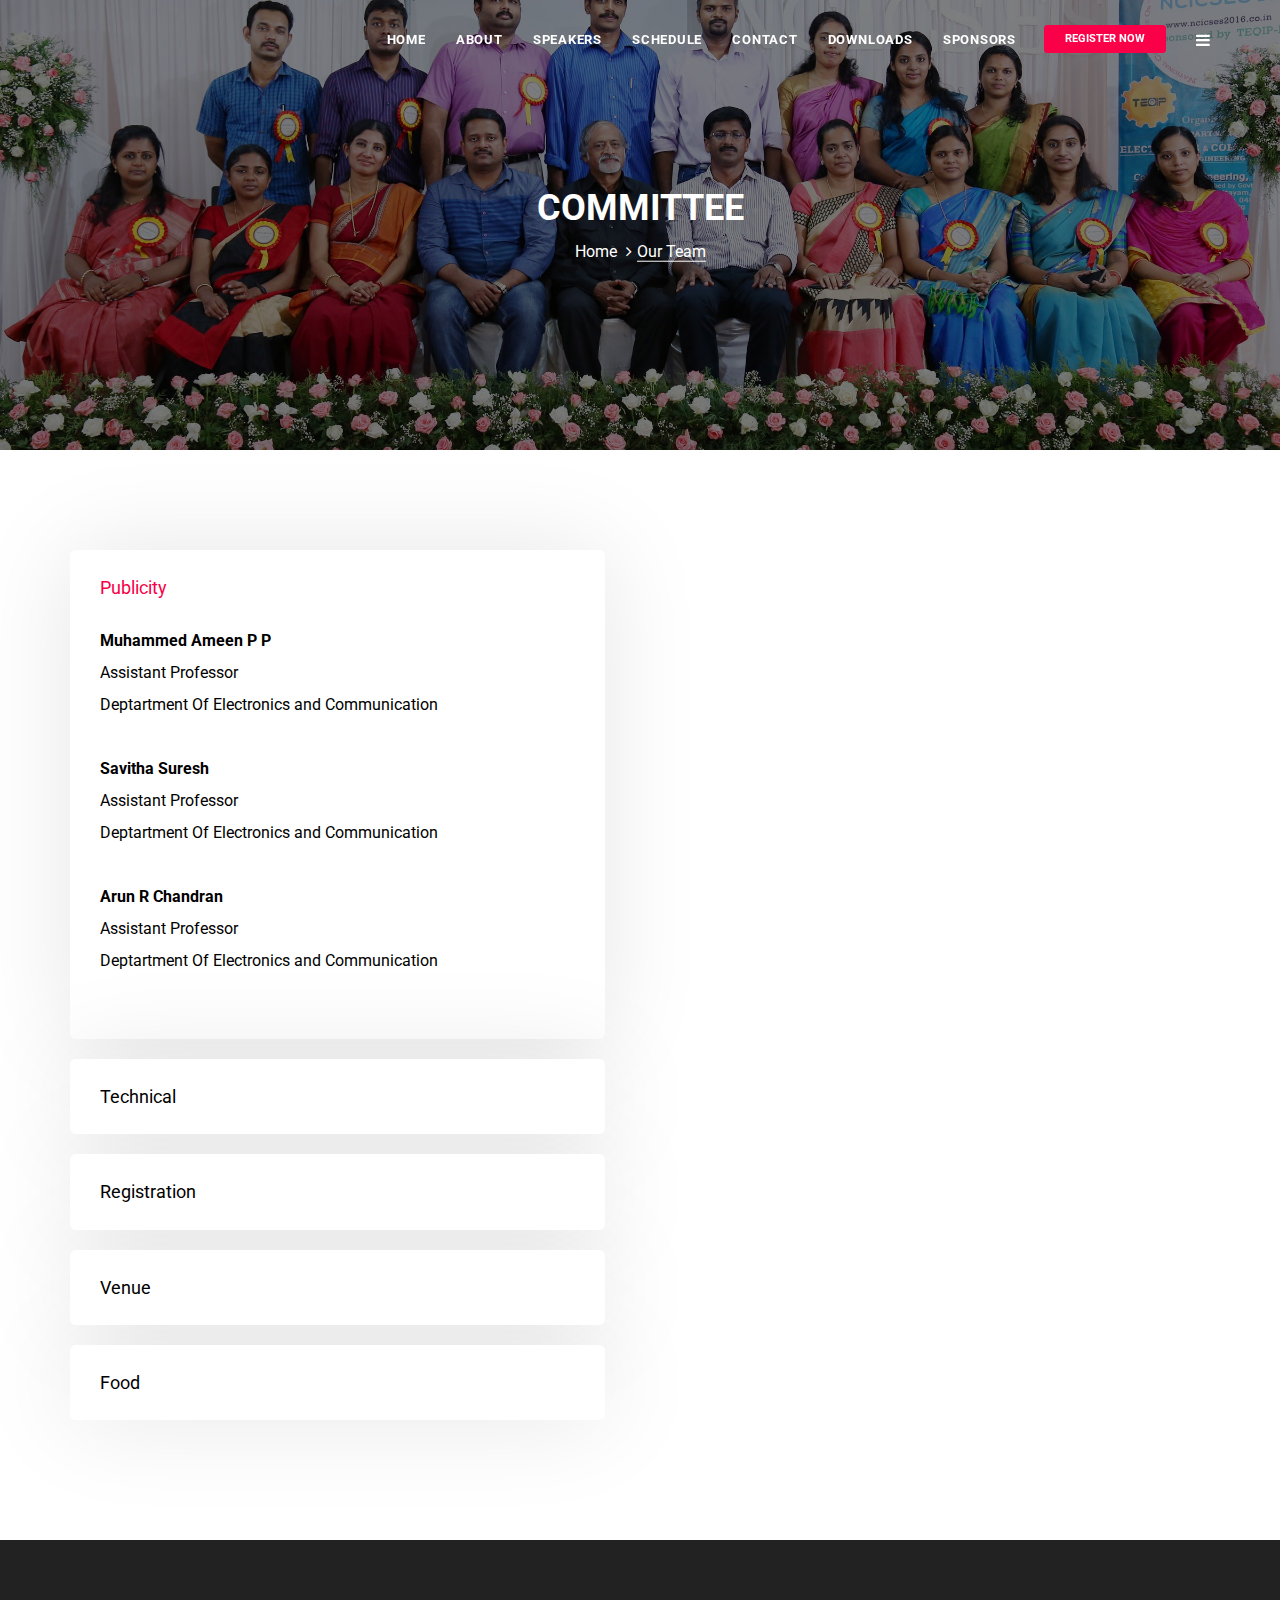
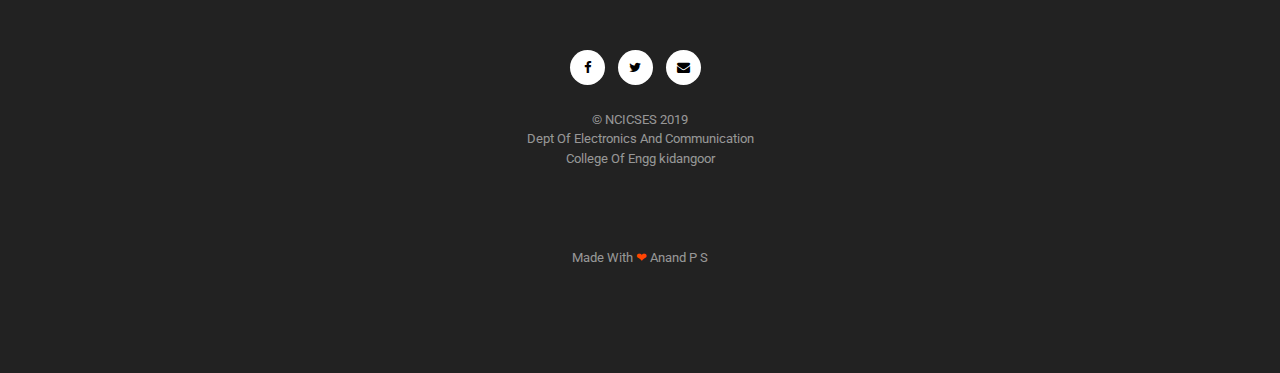
==== commit c399211e: "Update committe.html" ====
--- a/committe.html
+++ b/committe.html
@@ -40,7 +40,7 @@
                 <div class="attr-nav">
                     <ul>
 
-                        <li class="buy-btn hidden-xs hidden-sm"><a href="https://www.yepdesk.com/ncicses-19"><span
+                        <li class="buy-btn hidden-xs hidden-sm"><a href=" "><span
                                     class="btn btn-sm btn-primary n-MarginTop5 text-uppercase">Register Now</span></a>
                         </li>
                         <li class="side-menu"><a href="#"><i class="fa fa-bars"></i></a></li>
@@ -173,7 +173,7 @@
                             <div id="collapse7-1" class="panel-collapse collapse in" role="tabpanel"
                                 aria-labelledby="heading7-1">
                                 <div class="panel-body">
-                                    <b>Muhammed Ameen</b> <br>
+                                    <b>Muhammed Ameen P P</b> <br>
                                     Assistant Professor<br>
                                     Deptartment Of Electronics and Communication<br><br>
                                     <b>Savitha Suresh </b><br>
@@ -197,10 +197,10 @@
                             <div id="collapse7-2" class="panel-collapse collapse" role="tabpanel"
                                 aria-labelledby="heading7-2">
                                 <div class="panel-body">
-                                    <b>Shilpa</b> <br>
-                                    Assistant Professor<br>
-                                    Deptartment Of Electronics and Communication<br><br>
-                                    <b>Reshma </b><br>
+                                    <b>Shilpa S Prasad </b> <br>
+                                    Assistant Professor<br>
+                                    Deptartment Of Electronics and Communication<br><br>
+                                    <b>Reshma Rajan </b><br>
                                     Assistant Professor<br>
                                     Deptartment Of Electronics and Communication<br><br>
 
@@ -218,10 +218,10 @@
                             </div>
                             <div id="collapse7-3" class="panel-collapse collapse" role="tabpanel">
                                 <div class="panel-body">
-                                    <b>Dhanya Narayanan</b> <br>
-                                    Assistant Professor<br>
-                                    Deptartment Of Electronics and Communication<br><br>
-                                    <b>Neena</b><br>
+                                    <b>Dhanya Narayan </b> <br>
+                                    Assistant Professor<br>
+                                    Deptartment Of Electronics and Communication<br><br>
+                                    <b>Neena A J</b><br>
                                     Assistant Professor<br>
                                     Deptartment Of Electronics and Communication<br><br>
 
@@ -239,14 +239,14 @@
                             </div>
                             <div id="collapse7-4" class="panel-collapse collapse" role="tabpanel">
                                 <div class="panel-body">
-                                    <b>Rinson</b> <br>
-                                    Assistant Professor<br>
-                                    Deptartment Of Electronics and Communication<br><br>
-                                    <b>Suthees</b><br>
-                                    Assistant Professor<br>
-                                    Deptartment Of Electronics and Communication<br><br>
-                                    <b>Ramisha</b><br>
-                                    Assistant Professor<br>
+                                    <b>Rinson Varghese</b> <br>
+                                    Assistant Professor<br>
+                                    Deptartment Of Electronics and Communication<br><br>
+                                    <b>Sudheesh K  </b><br>
+                                    Trade Instructor Grade II<br>
+                                    Deptartment Of Electronics and Communication<br><br>
+                                    <b>Ramisha Remanan </b><br>
+                                    Instructor Grade II<br>
                                     Deptartment Of Electronics and Communication<br><br>
 
                                 </div>
@@ -263,7 +263,7 @@
                             </div>
                             <div id="collapse7-5" class="panel-collapse collapse" role="tabpanel">
                                 <div class="panel-body">
-                                    <b>Chinju M</b> <br>
+                                    <b>Chinchu M</b> <br>
                                     Assistant Professor<br>
                                     Deptartment Of Electronics and Communication<br><br>
                                     <b>Febin P A</b><br>
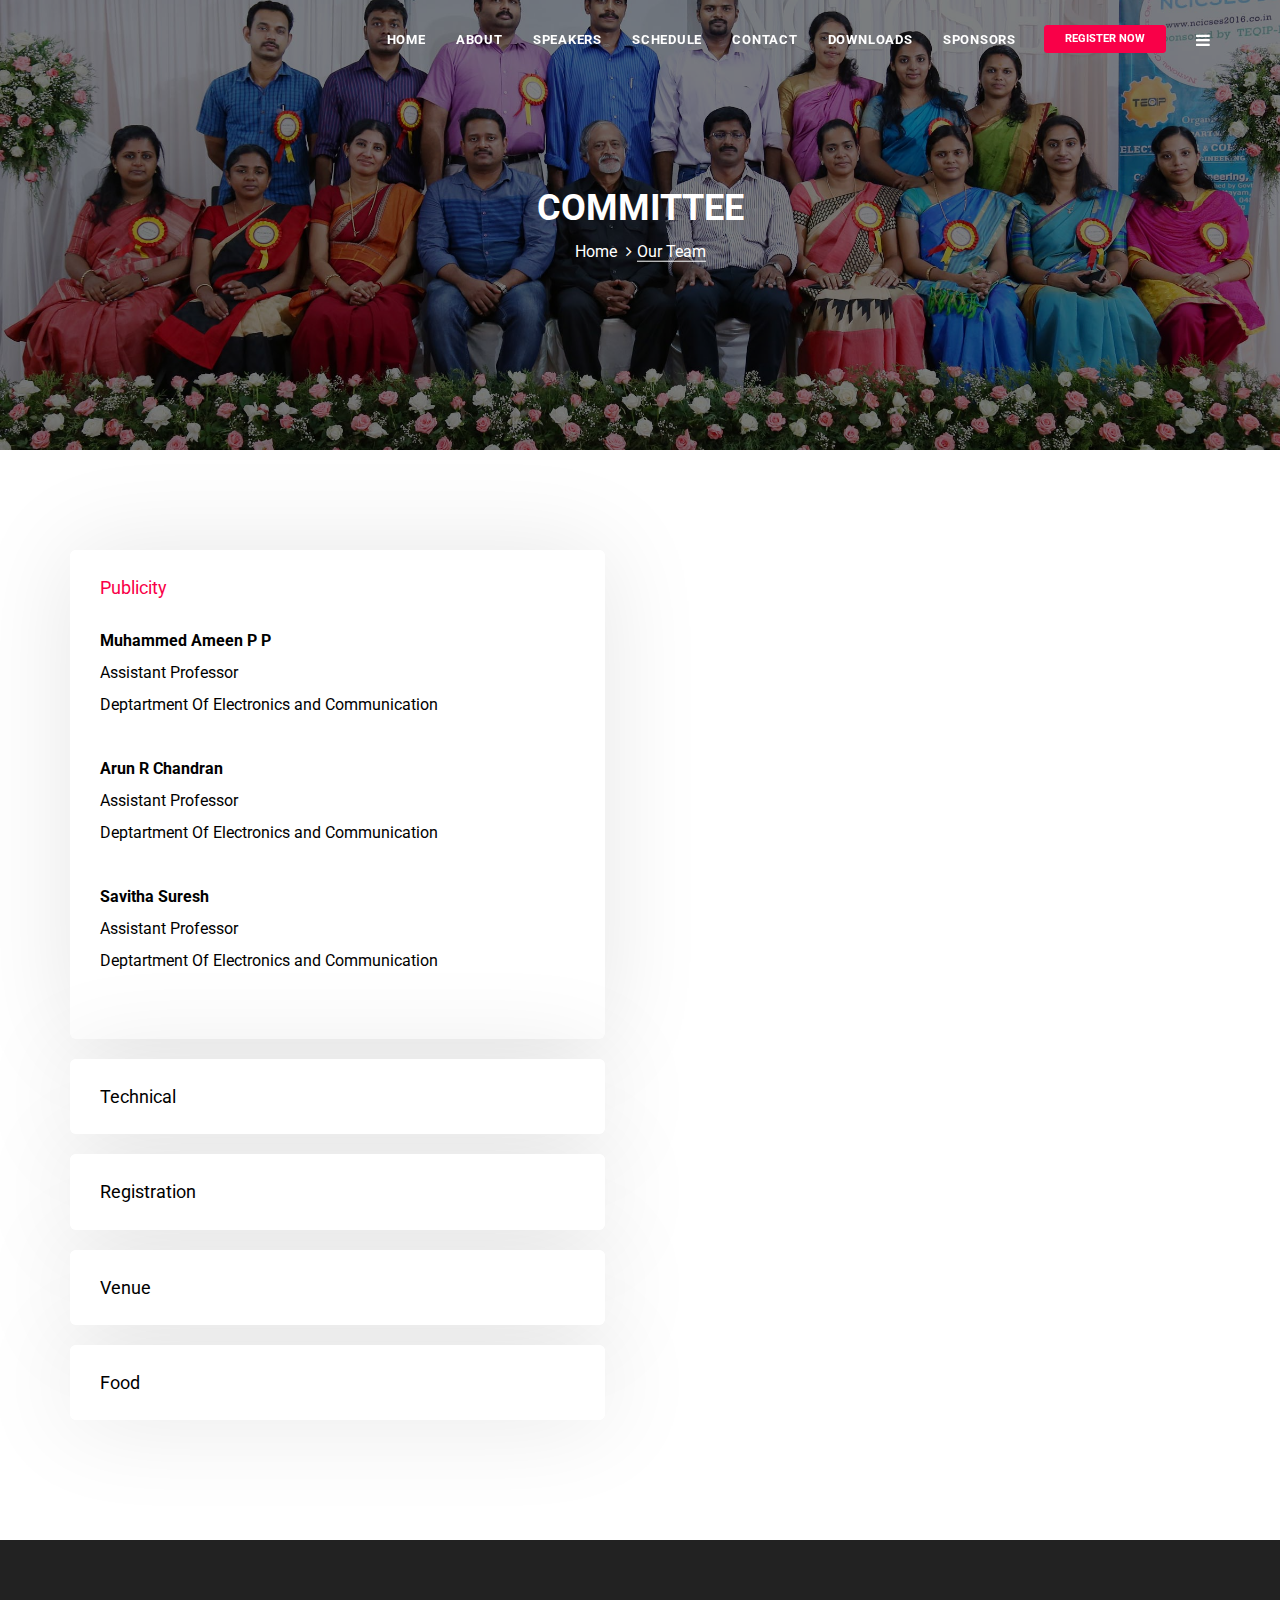
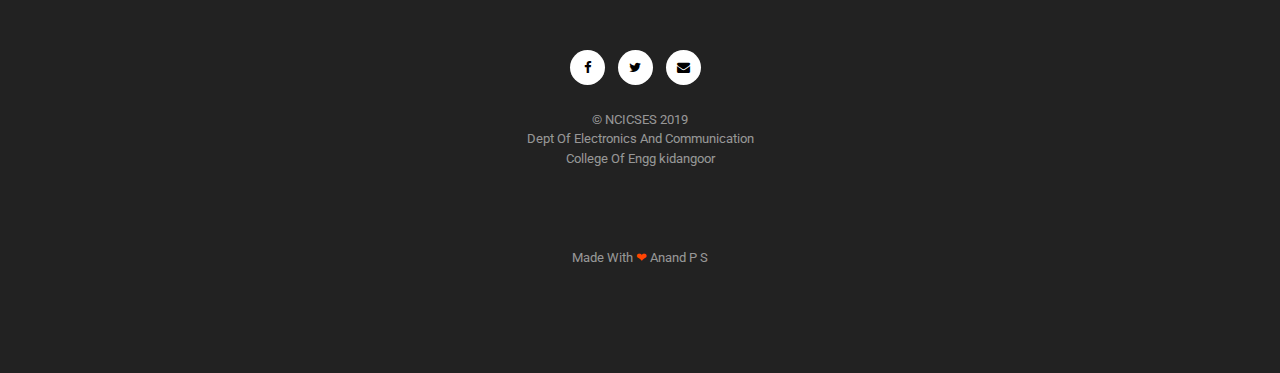
==== commit cb7b7a9e: "sssd" ====
--- a/committe.html
+++ b/committe.html
@@ -176,12 +176,13 @@
                                     <b>Muhammed Ameen P P</b> <br>
                                     Assistant Professor<br>
                                     Deptartment Of Electronics and Communication<br><br>
+                                    <b>Arun R Chandran</b> <br>
+                                    Assistant Professor<br>
+                                    Deptartment Of Electronics and Communication<br><br>
                                     <b>Savitha Suresh </b><br>
                                     Assistant Professor<br>
                                     Deptartment Of Electronics and Communication<br><br>
-                                    <b>Arun R Chandran</b> <br>
-                                    Assistant Professor<br>
-                                    Deptartment Of Electronics and Communication<br><br>
+                                    
                                 </div>
                             </div>
                         </div>
@@ -242,12 +243,13 @@
                                     <b>Rinson Varghese</b> <br>
                                     Assistant Professor<br>
                                     Deptartment Of Electronics and Communication<br><br>
+                                     <b>Remisha Remanan </b><br>
+                                    Instructor Grade II<br>
+                                    Deptartment Of Electronics and Communication<br><br>
                                     <b>Sudheesh K  </b><br>
                                     Trade Instructor Grade II<br>
                                     Deptartment Of Electronics and Communication<br><br>
-                                    <b>Ramisha Remanan </b><br>
-                                    Instructor Grade II<br>
-                                    Deptartment Of Electronics and Communication<br><br>
+                                   
 
                                 </div>
                             </div>
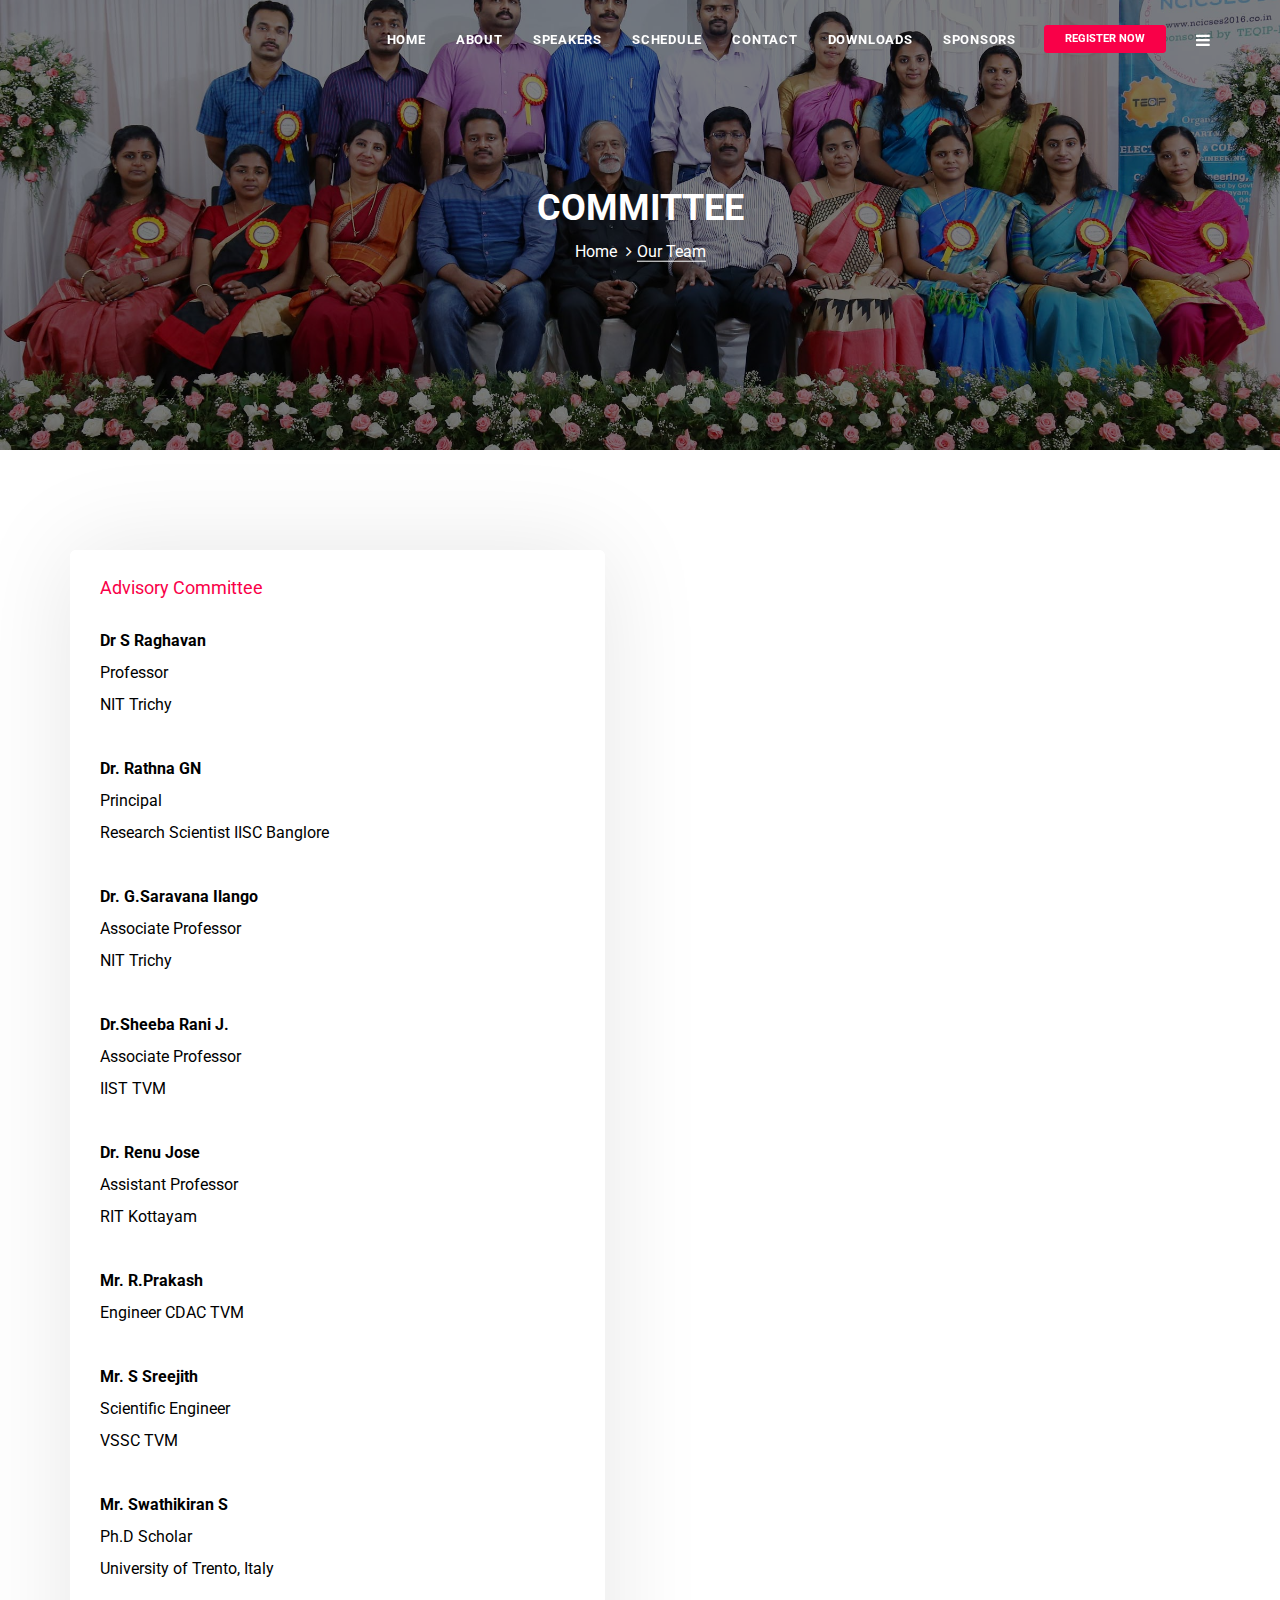
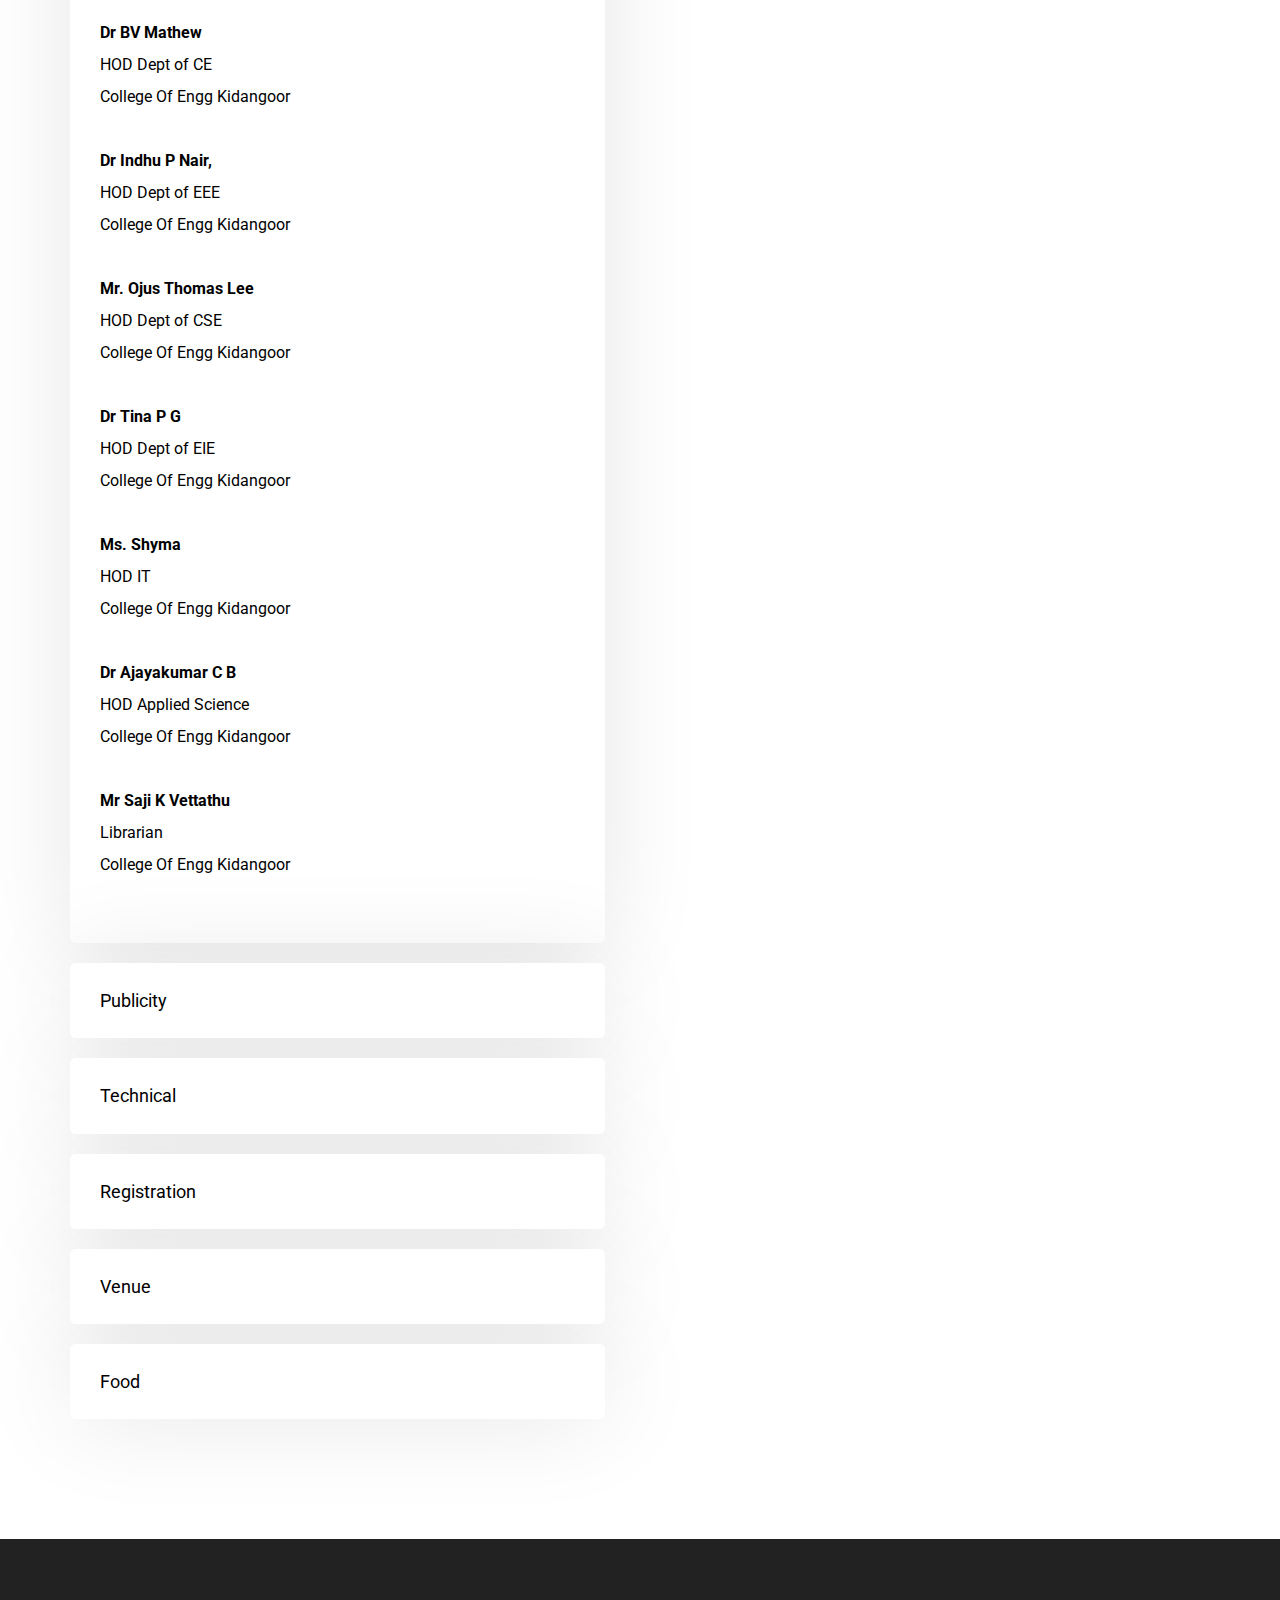
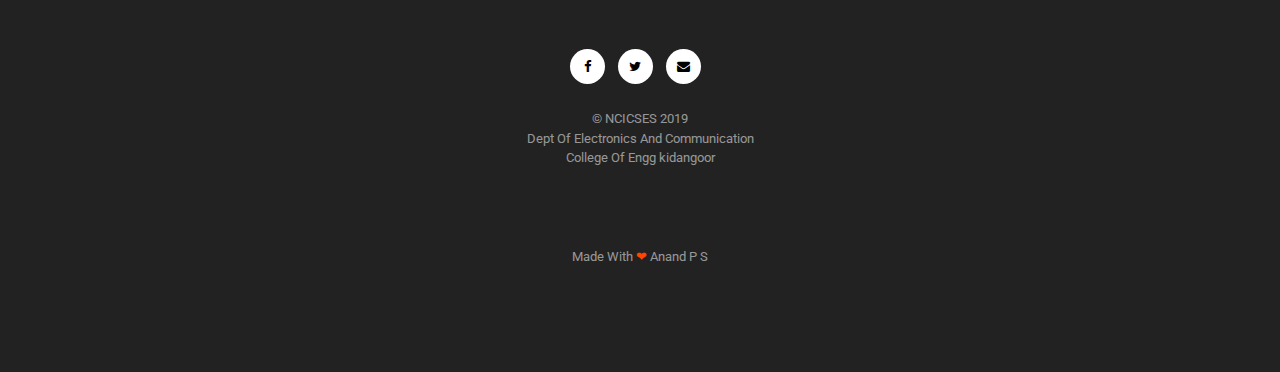
==== commit f4d4f328: "Update committe.html" ====
--- a/committe.html
+++ b/committe.html
@@ -162,26 +162,63 @@
                 <div class="col-md-6 col-md-offset-0 col-sm-8 col-sm-offset-2">
                     <div class="panel-group u-PaddingRight20 u-sm-PaddingRight0" id="accordion7">
                         <div class="panel panel-shadow">
+
                             <div class="panel-heading" id="heading7-1">
                                 <div class="panel-title">
                                     <a role="button" data-toggle="collapse" data-parent="#accordion7"
                                         href="#collapse7-1" aria-expanded="true" aria-controls="collapse7-1">
-                                        Publicity
+                                        Advisory Committee
                                     </a>
                                 </div>
                             </div>
                             <div id="collapse7-1" class="panel-collapse collapse in" role="tabpanel"
                                 aria-labelledby="heading7-1">
                                 <div class="panel-body">
-                                    <b>Muhammed Ameen P P</b> <br>
-                                    Assistant Professor<br>
-                                    Deptartment Of Electronics and Communication<br><br>
-                                    <b>Arun R Chandran</b> <br>
-                                    Assistant Professor<br>
-                                    Deptartment Of Electronics and Communication<br><br>
-                                    <b>Savitha Suresh </b><br>
-                                    Assistant Professor<br>
-                                    Deptartment Of Electronics and Communication<br><br>
+                                    <b>Dr S Raghavan</b> <br>
+                                    Professor<br>
+                                    NIT Trichy<br><br>
+                                    <b>Dr. Rathna GN  </b> <br>
+                                    Principal<br>
+                                    Research Scientist IISC Banglore<br><br>
+                                    <b>Dr. G.Saravana Ilango  </b><br>
+                                    Associate Professor<br>
+                                    NIT Trichy<br><br>
+                                     <b>Dr.Sheeba Rani J. </b><br>
+                                     Associate Professor<br>
+                                   IIST TVM<br><br>
+                                     <b>Dr. Renu Jose   </b><br>
+                                    Assistant Professor<br>
+                                    RIT Kottayam<br><br>
+                                     <b>Mr. R.Prakash  </b><br>
+                                    Engineer CDAC TVM<br><br>
+                                   
+                                     <b>Mr. S Sreejith </b><br>
+                                    Scientific Engineer<br>
+                                    VSSC TVM<br><br>
+                                     <b>Mr. Swathikiran S   </b><br>
+                                    Ph.D Scholar<br>
+                                   University of Trento, Italy<br><br>
+                                     <b>Dr BV Mathew   </b><br>
+                                     HOD Dept of CE<br>
+                                    College Of Engg Kidangoor<br><br>
+                                     <b>Dr Indhu P Nair,   </b><br>
+                                    HOD Dept of EEE<br>
+                                    College Of Engg Kidangoor<br><br>
+                                     <b>Mr. Ojus Thomas Lee</b><br>
+                                   HOD Dept of CSE <br>
+                                    College Of Engg Kidangoor<br><br>
+                                     <b>Dr Tina P G </b><br>
+                                   HOD Dept of EIE<br>
+                                    College Of Engg Kidangoor<br><br>
+                                     <b>Ms. Shyma  </b><br>
+                                   HOD IT<br>
+                                     College Of Engg Kidangoor<br><br>
+                                     <b>Dr Ajayakumar C B  </b><br>
+                                    HOD Applied Science <br>
+                                   College Of Engg Kidangoor<br><br>
+                                     <b>Mr Saji K Vettathu  </b><br>
+                                    Librarian<br>
+                                    College Of Engg Kidangoor<br><br>
                                     
                                 </div>
                             </div>
@@ -191,12 +228,37 @@
                                 <div class="panel-title">
                                     <a class="collapsed" role="button" data-toggle="collapse" data-parent="#accordion7"
                                         href="#collapse7-2" aria-expanded="false" aria-controls="collapse7-2">
-                                        Technical
+                                        Publicity
                                     </a>
                                 </div>
                             </div>
                             <div id="collapse7-2" class="panel-collapse collapse" role="tabpanel"
                                 aria-labelledby="heading7-2">
+                               <div class="panel-body">
+                                    <b>Muhammed Ameen P P</b> <br>
+                                    Assistant Professor<br>
+                                    Deptartment Of Electronics and Communication<br><br>
+                                    <b>Arun R Chandran</b> <br>
+                                    Assistant Professor<br>
+                                    Deptartment Of Electronics and Communication<br><br>
+                                    <b>Savitha Suresh </b><br>
+                                    Assistant Professor<br>
+                                    Deptartment Of Electronics and Communication<br><br>
+                                    
+                                </div>
+                            </div>
+                        </div>
+                        <div class="panel panel-shadow">
+                            <div class="panel-heading" id="heading7-3">
+                                <div class="panel-title">
+                                    <a class="collapsed" role="button" data-toggle="collapse" data-parent="#accordion7"
+                                        href="#collapse7-3" aria-expanded="false" aria-controls="collapse7-3">
+                                        Technical
+                                    </a>
+                                </div>
+                            </div>
+                            <div id="collapse7-3" class="panel-collapse collapse" role="tabpanel"
+                                aria-labelledby="heading7-3">
                                 <div class="panel-body">
                                     <b>Shilpa S Prasad </b> <br>
                                     Assistant Professor<br>
@@ -212,12 +274,12 @@
                             <div class="panel-heading" id="heading7">
                                 <div class="panel-title">
                                     <a class="collapsed" role="button" data-toggle="collapse" data-parent="#accordion7"
-                                        href="#collapse7-3" aria-expanded="false" aria-controls="collapse7-3">
+                                        href="#collapse7-4" aria-expanded="false" aria-controls="collapse7-4">
                                         Registration
                                     </a>
                                 </div>
                             </div>
-                            <div id="collapse7-3" class="panel-collapse collapse" role="tabpanel">
+                            <div id="collapse7-4" class="panel-collapse collapse" role="tabpanel">
                                 <div class="panel-body">
                                     <b>Dhanya Narayan </b> <br>
                                     Assistant Professor<br>
@@ -233,12 +295,12 @@
                             <div class="panel-heading" id="heading7-4">
                                 <div class="panel-title">
                                     <a class="collapsed" role="button" data-toggle="collapse" data-parent="#accordion7"
-                                        href="#collapse7-4" aria-expanded="false" aria-controls="collapse7-4">
+                                        href="#collapse7-5" aria-expanded="false" aria-controls="collapse7-5">
                                         Venue
                                     </a>
                                 </div>
                             </div>
-                            <div id="collapse7-4" class="panel-collapse collapse" role="tabpanel">
+                            <div id="collapse7-5" class="panel-collapse collapse" role="tabpanel">
                                 <div class="panel-body">
                                     <b>Rinson Varghese</b> <br>
                                     Assistant Professor<br>
@@ -255,15 +317,15 @@
                             </div>
                         </div>
                         <div class="panel panel-shadow">
-                            <div class="panel-heading" id="heading7-5">
+                            <div class="panel-heading" id="heading7-6">
                                 <div class="panel-title">
                                     <a class="collapsed" role="button" data-toggle="collapse" data-parent="#accordion7"
-                                        href="#collapse7-5" aria-expanded="false" aria-controls="collapse7-5">
+                                        href="#collapse7-6" aria-expanded="false" aria-controls="collapse7-6">
                                         Food
                                     </a>
                                 </div>
                             </div>
-                            <div id="collapse7-5" class="panel-collapse collapse" role="tabpanel">
+                            <div id="collapse7-6" class="panel-collapse collapse" role="tabpanel">
                                 <div class="panel-body">
                                     <b>Chinchu M</b> <br>
                                     Assistant Professor<br>
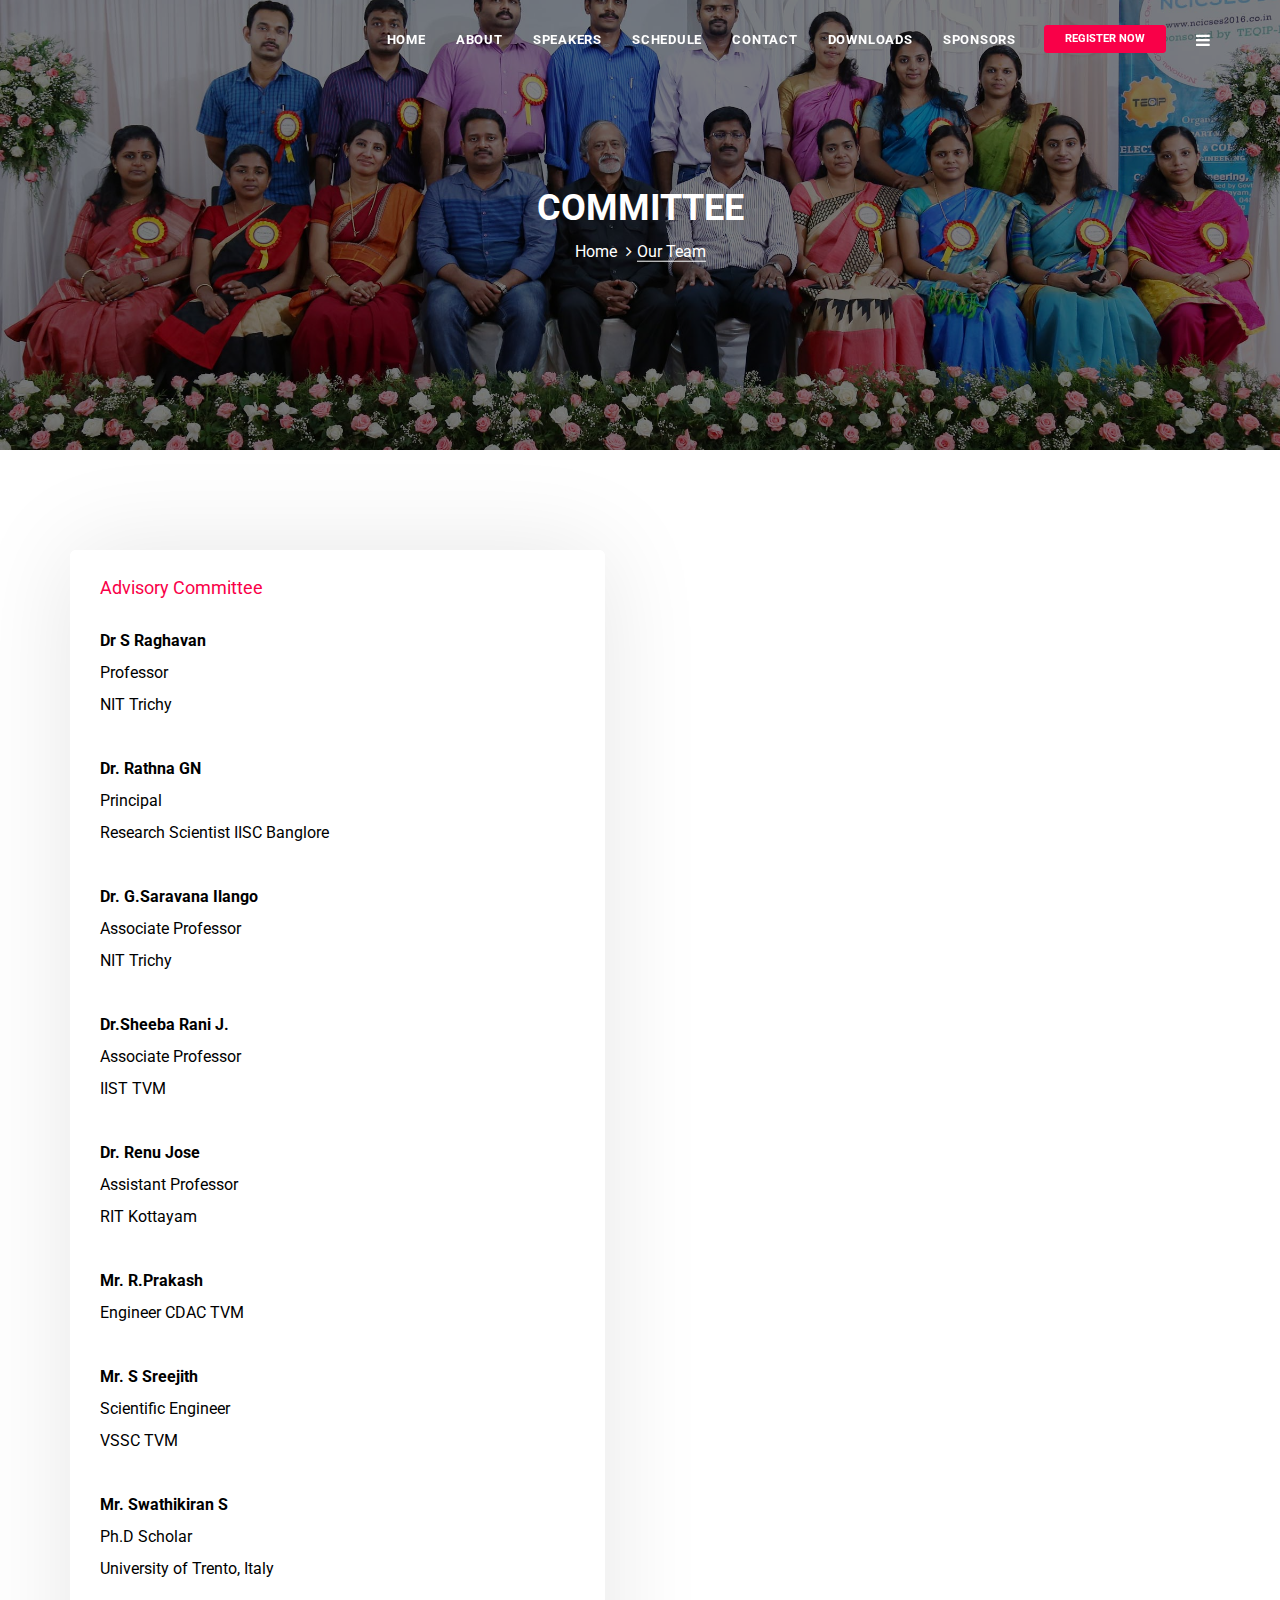
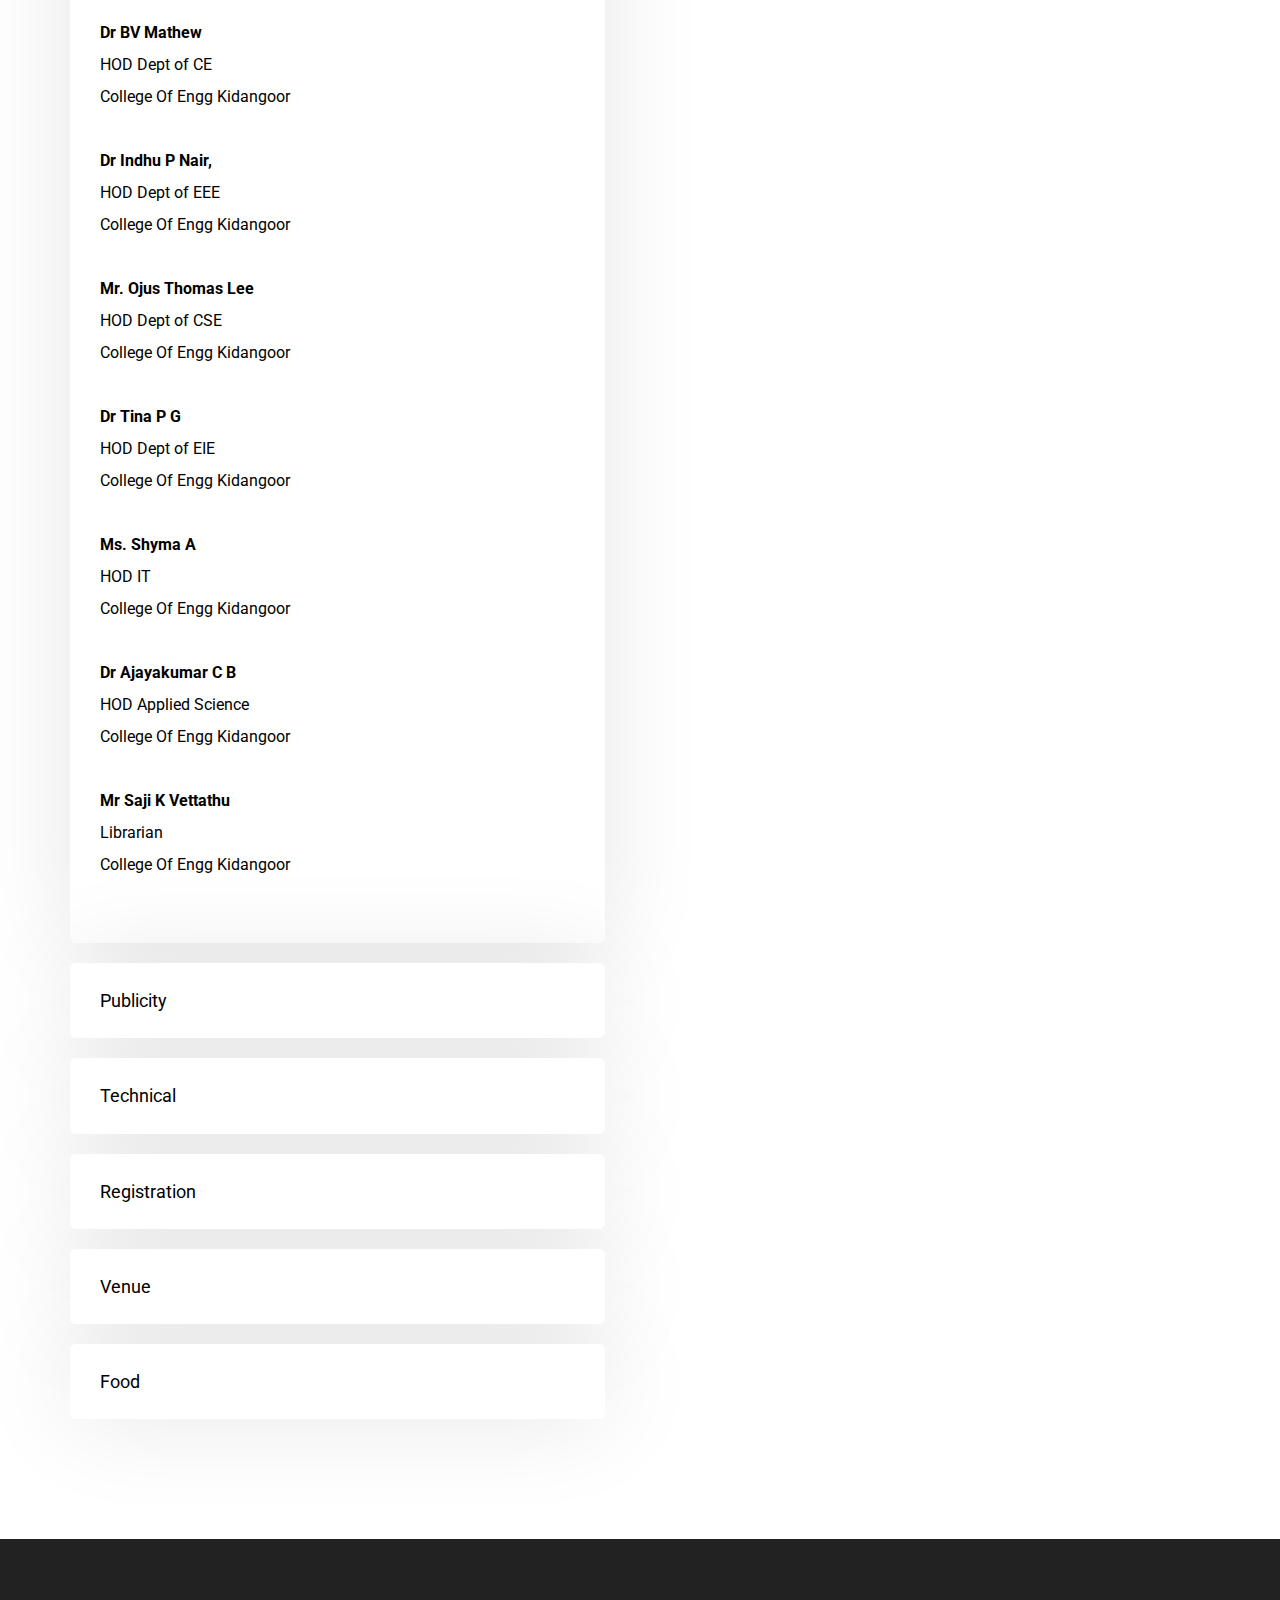
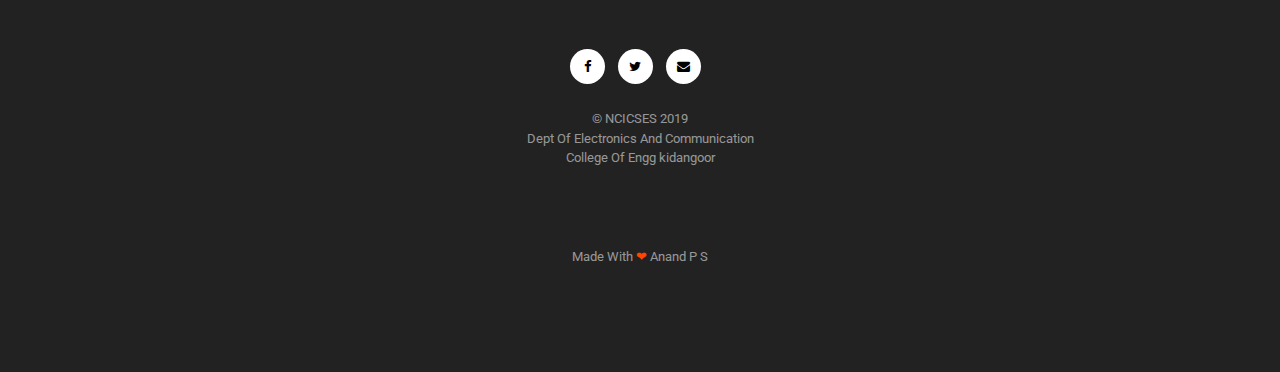
==== commit 2ed243ca: "sdsd" ====
--- a/committe.html
+++ b/committe.html
@@ -210,7 +210,7 @@
                                      <b>Dr Tina P G </b><br>
                                    HOD Dept of EIE<br>
                                     College Of Engg Kidangoor<br><br>
-                                     <b>Ms. Shyma  </b><br>
+                                     <b>Ms. Shyma A</b><br>
                                    HOD IT<br>
                                      College Of Engg Kidangoor<br><br>
                                      <b>Dr Ajayakumar C B  </b><br>
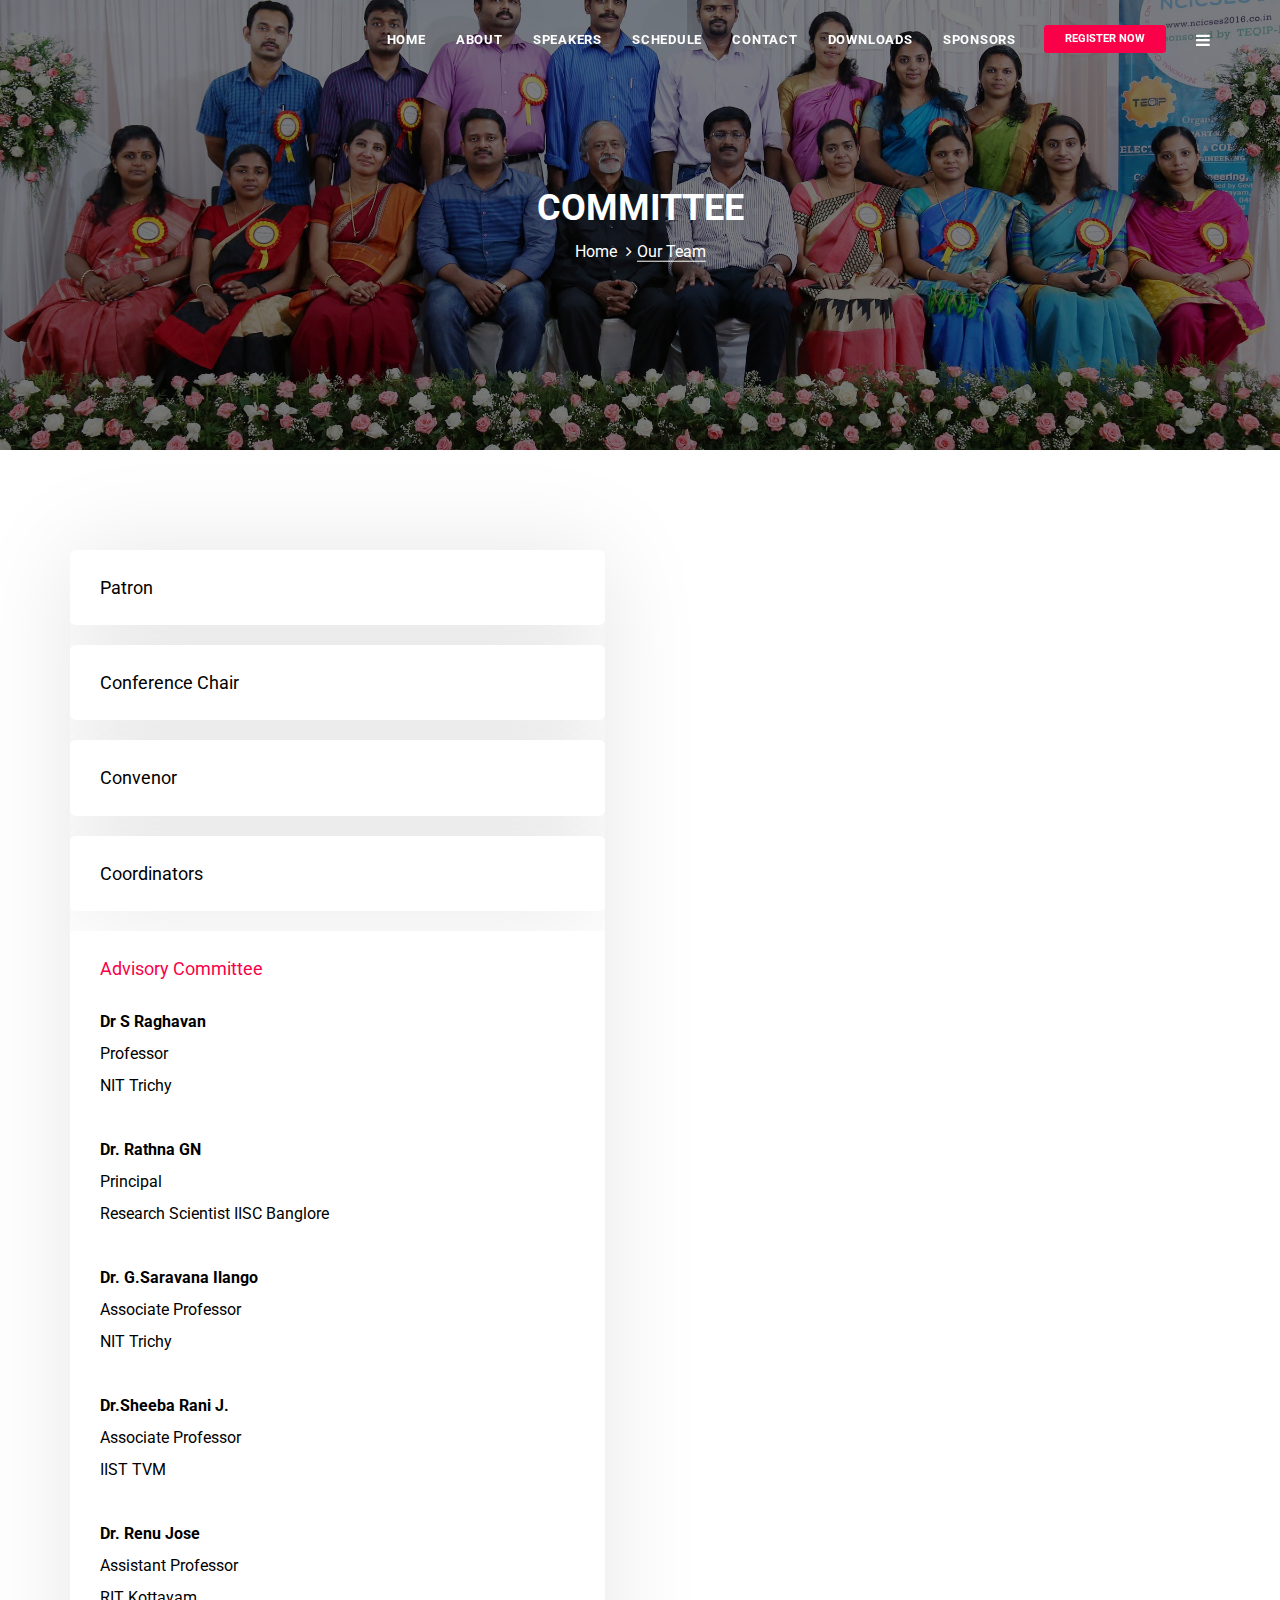
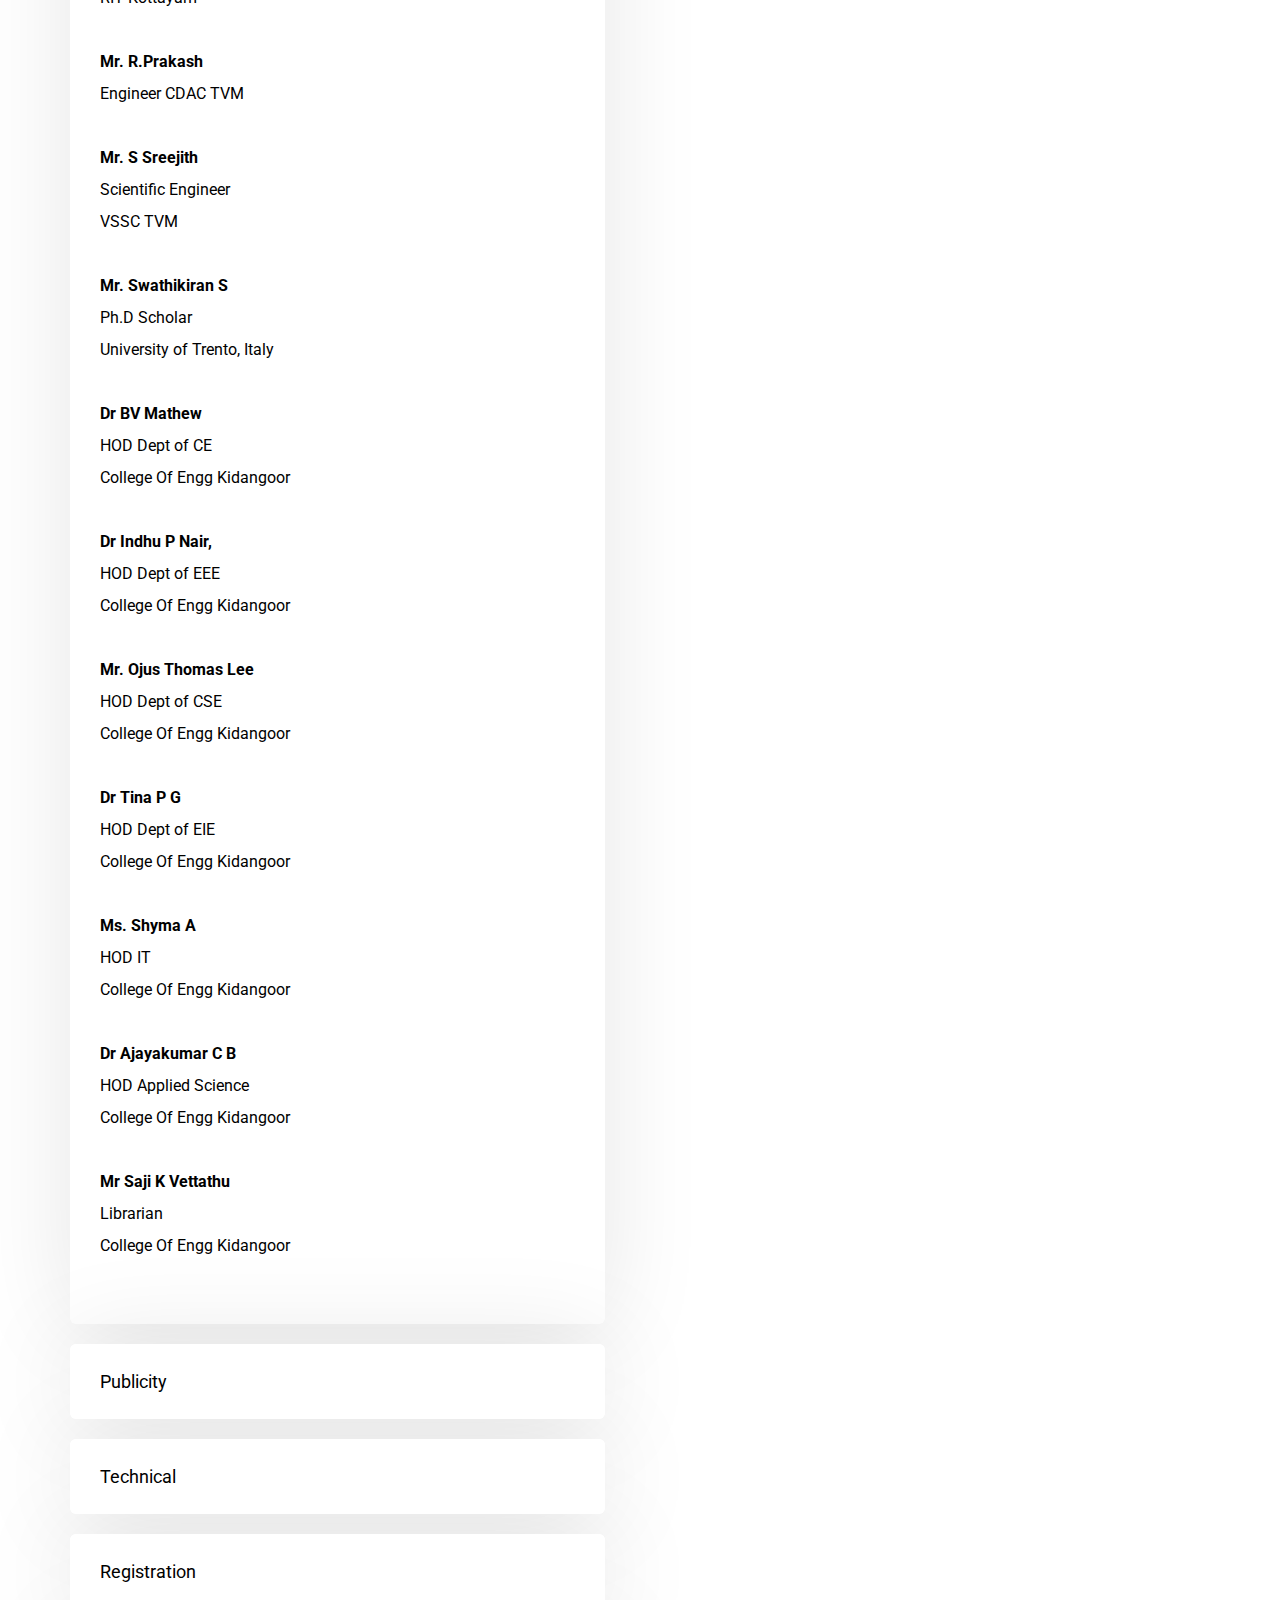
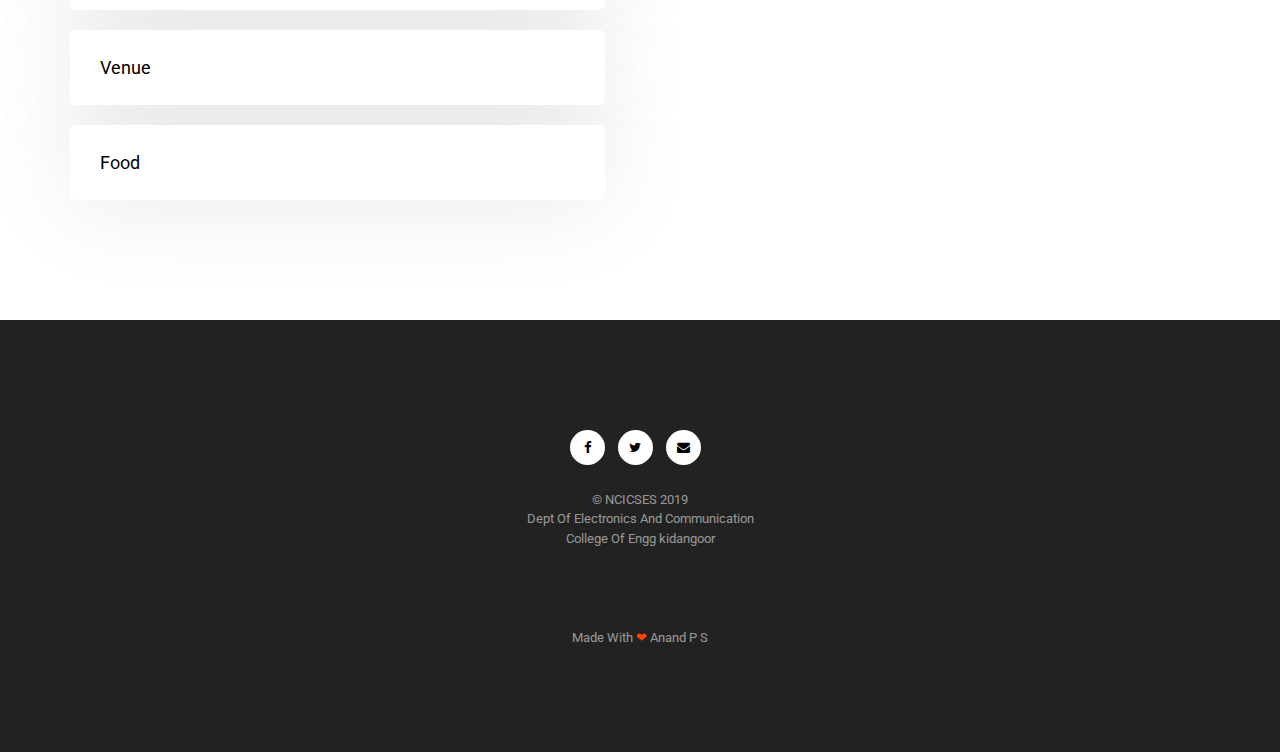
==== commit 0b55d72e: "Update committe.html" ====
--- a/committe.html
+++ b/committe.html
@@ -162,6 +162,82 @@
                 <div class="col-md-6 col-md-offset-0 col-sm-8 col-sm-offset-2">
                     <div class="panel-group u-PaddingRight20 u-sm-PaddingRight0" id="accordion7">
                         <div class="panel panel-shadow">
+                             <div class="panel panel-shadow">
+                            <div class="panel-heading" id="heading7-7">
+                                <div class="panel-title">
+                                    <a class="collapsed" role="button" data-toggle="collapse" data-parent="#accordion7"
+                                        href="#collapse7-7" aria-expanded="false" aria-controls="collapse7-7">
+                                        Patron
+                                    </a>
+                                </div>
+                            </div>
+                            <div id="collapse7-7" class="panel-collapse collapse" role="tabpanel">
+                                <div class="panel-body">
+                                    <b>Dr. R Sasikumar 
+</b> <br>
+                                    Director CAPE<br>
+                                   <br>
+                                   
+                                </div>
+                            </div>
+                        </div>
+                         <div class="panel panel-shadow">
+                            <div class="panel-heading" id="heading7-8">
+                                <div class="panel-title">
+                                    <a class="collapsed" role="button" data-toggle="collapse" data-parent="#accordion7"
+                                        href="#collapse7-8" aria-expanded="false" aria-controls="collapse7-8">
+                                        Conference Chair
+                                    </a>
+                                </div>
+                            </div>
+                            <div id="collapse7-8" class="panel-collapse collapse" role="tabpanel">
+                                <div class="panel-body">
+                                    <b>Dr. K G Viswanadhan
+</b> <br>
+                                  Principal<br>
+                                    
+
+                                </div>
+                            </div>
+                        </div>
+                         <div class="panel panel-shadow">
+                            <div class="panel-heading" id="heading7-9">
+                                <div class="panel-title">
+                                    <a class="collapsed" role="button" data-toggle="collapse" data-parent="#accordion7"
+                                        href="#collapse7-9" aria-expanded="false" aria-controls="collapse7-9">
+                                        Convenor
+                                    </a>
+                                </div>
+                            </div>
+                            <div id="collapse7-9" class="panel-collapse collapse" role="tabpanel">
+                                <div class="panel-body">
+                                    <b>Dr.Rajeesh J
+</b> <br>
+                                  Prof & HOD Dept Of ECE<br>
+                                    
+
+                                </div>
+                            </div>
+                        </div>
+                        <div class="panel panel-shadow">
+                            <div class="panel-heading" id="heading7-10">
+                                <div class="panel-title">
+                                    <a class="collapsed" role="button" data-toggle="collapse" data-parent="#accordion7"
+                                        href="#collapse7-10" aria-expanded="false" aria-controls="collapse7-10">
+                                        Coordinators
+                                    </a>
+                                </div>
+                            </div>
+                            <div id="collapse7-10" class="panel-collapse collapse" role="tabpanel">
+                                <div class="panel-body">
+                                    <b>Mr. Joby James  - Assistant  Professor Dept Of ECE
+</b> <br>
+                                <b> Ms. Priya M  - Assistant  Professor Dept Of ECE</b><br>
+                                    
+
+                                </div>
+                            </div>
+                        </div>
 
                             <div class="panel-heading" id="heading7-1">
                                 <div class="panel-title">
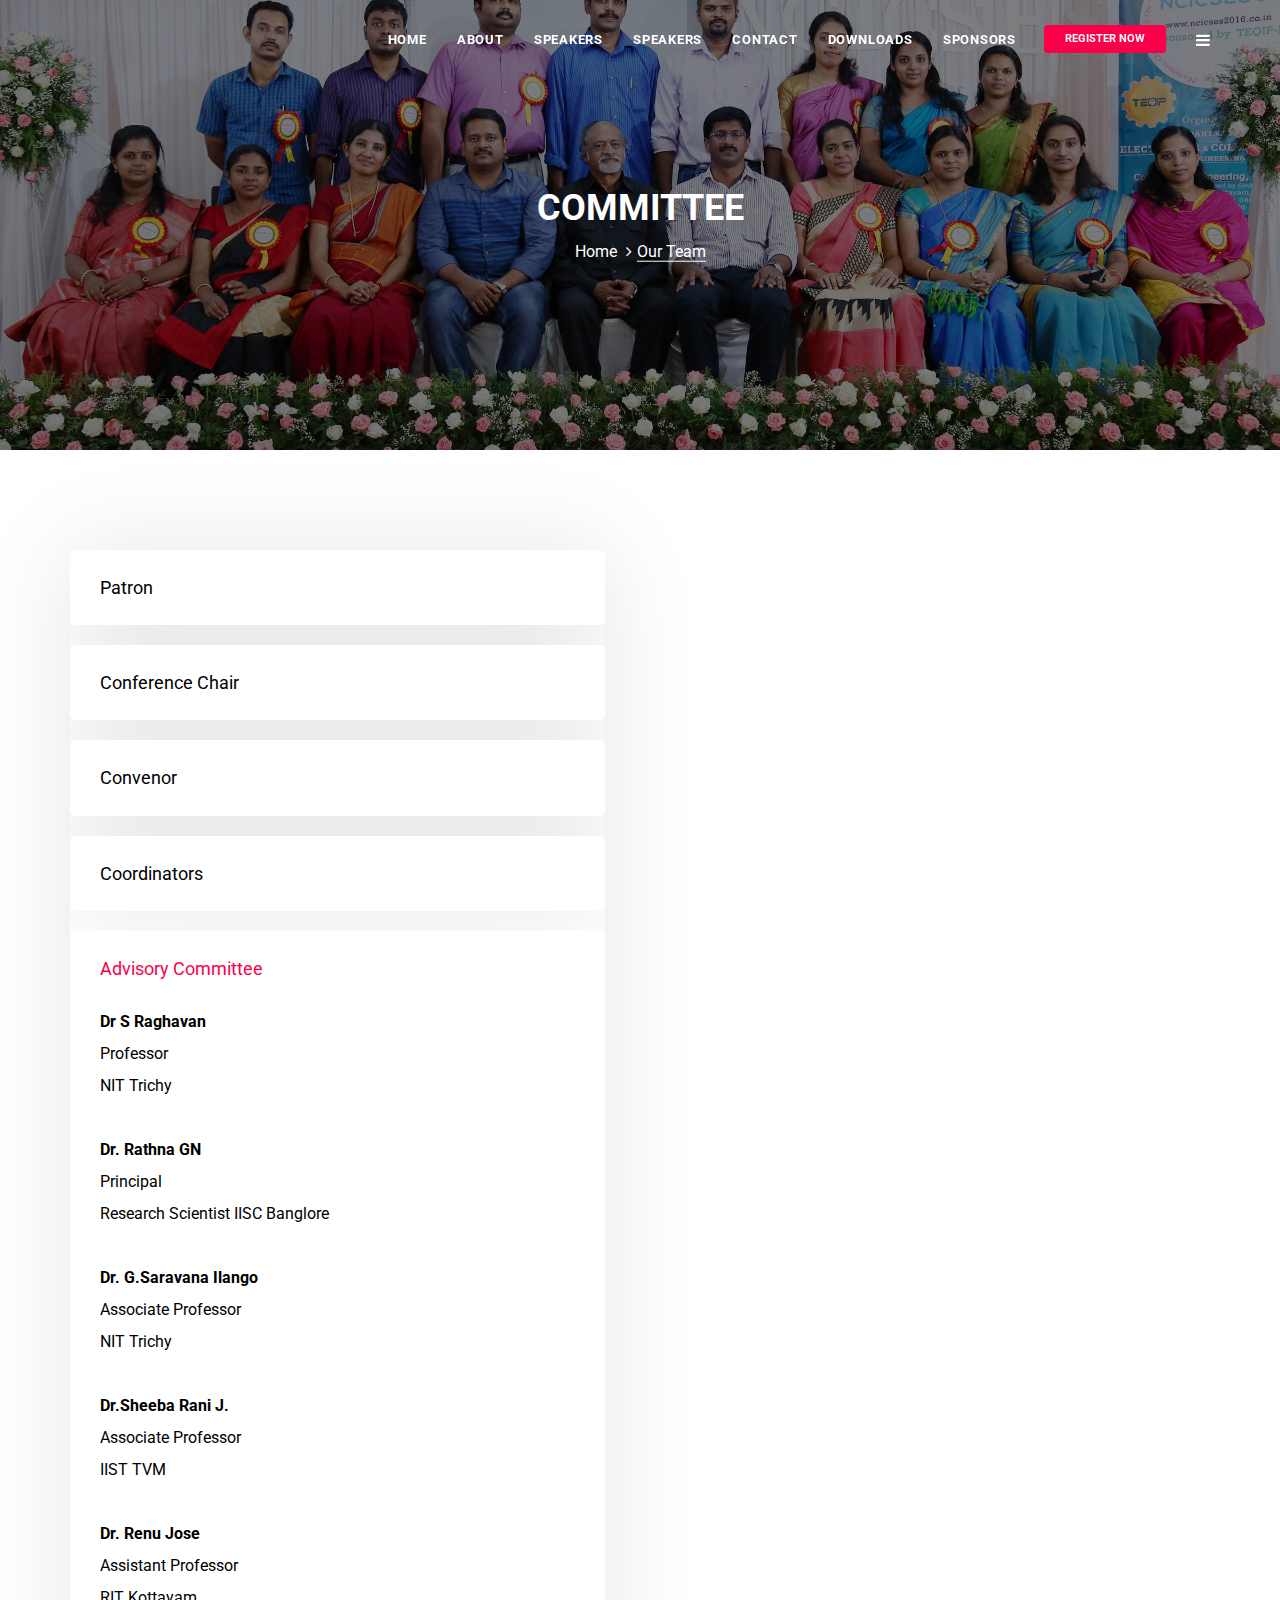
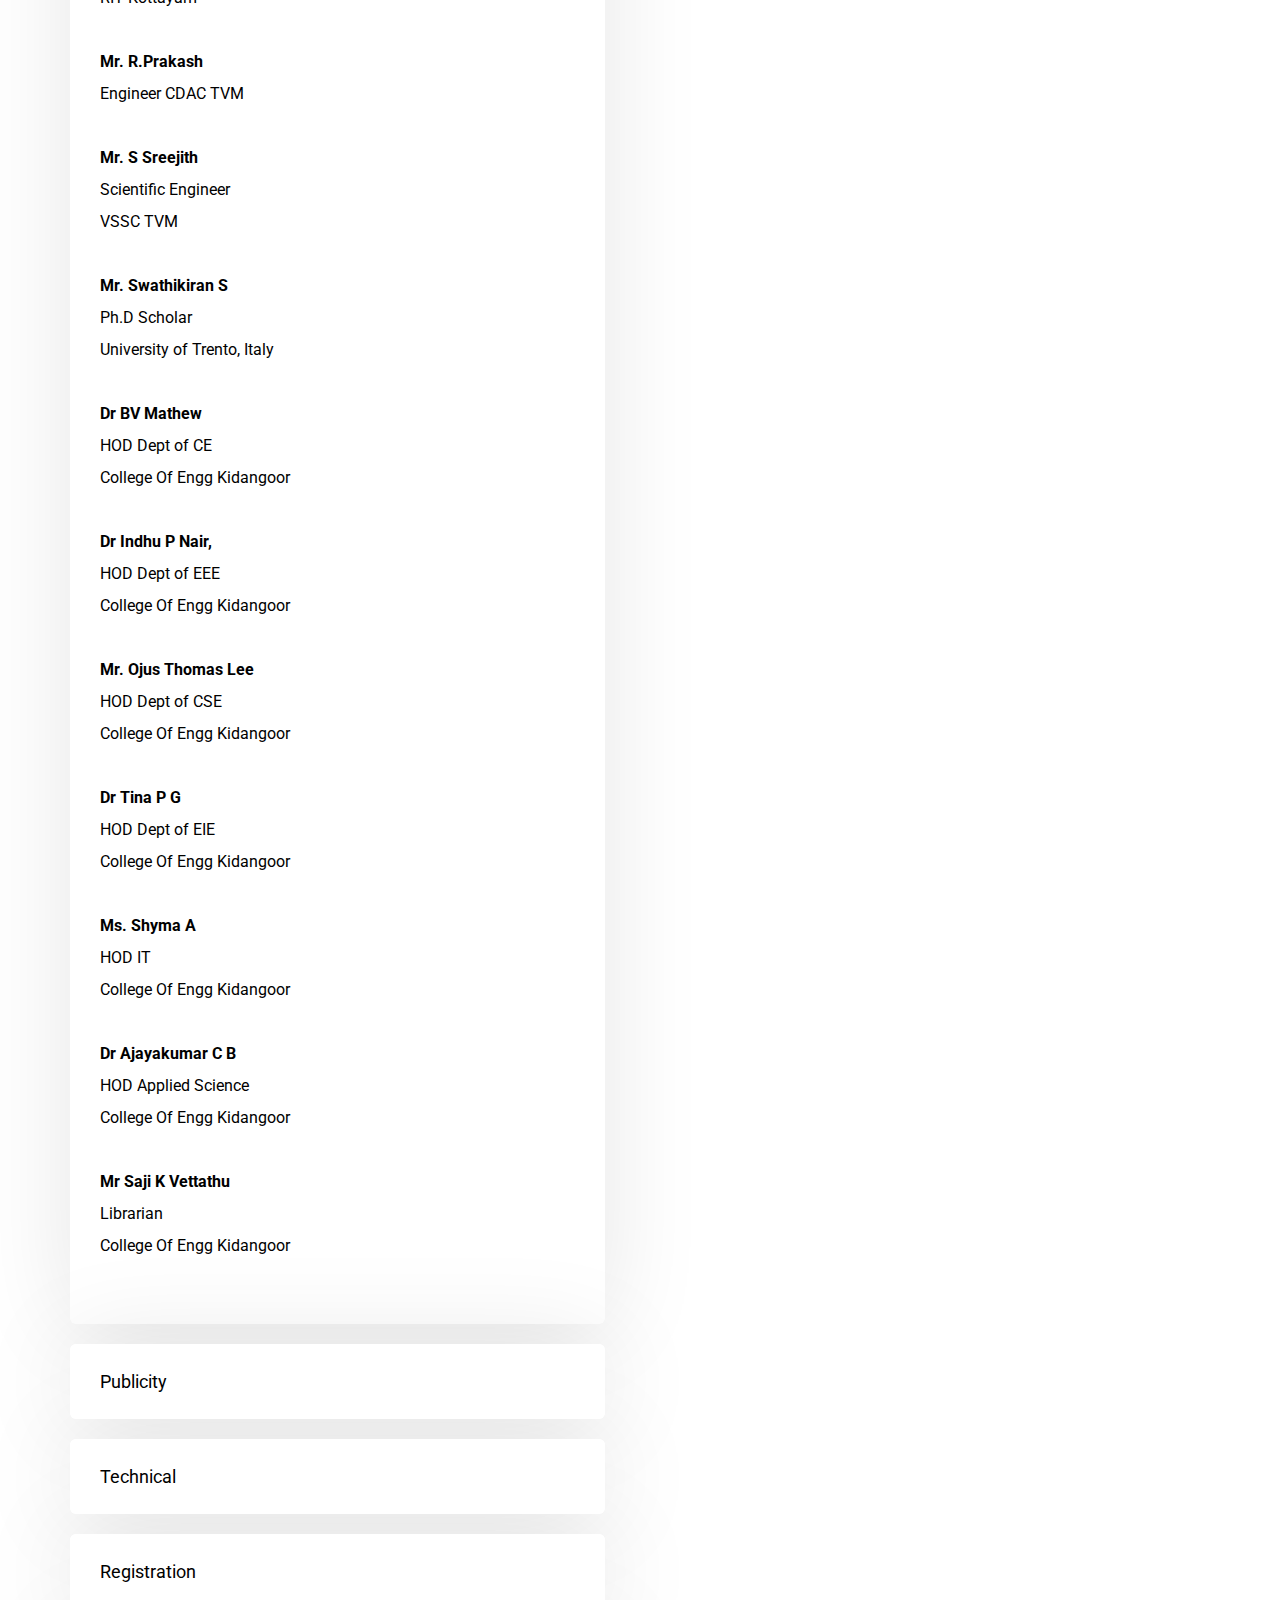
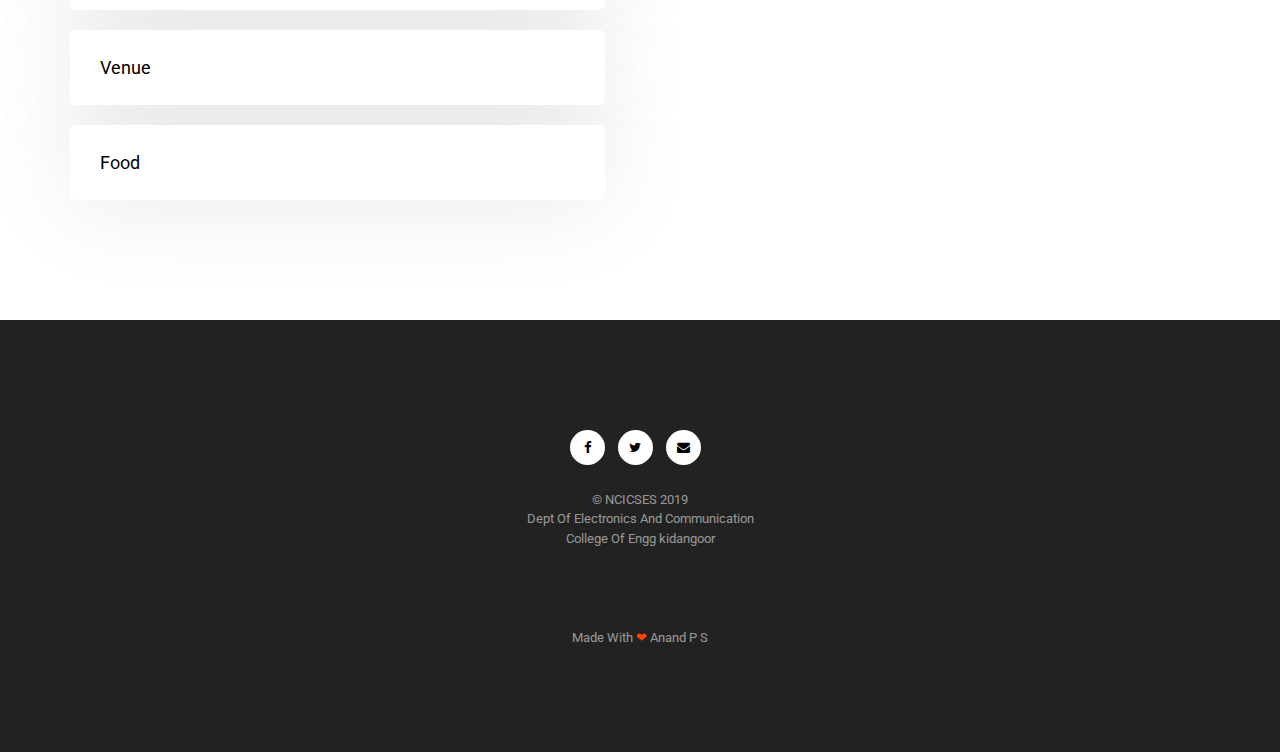
==== commit 846c43dd: "profile" ====
--- a/committe.html
+++ b/committe.html
@@ -71,7 +71,7 @@
 
                         </li>
                         <li class="dropdown">
-                            <a href="index.html#schedule">Schedule</a>
+                            <a href="index.html#speakers">speakers</a>
 
                         </li>
                         <li class="dropdown">
